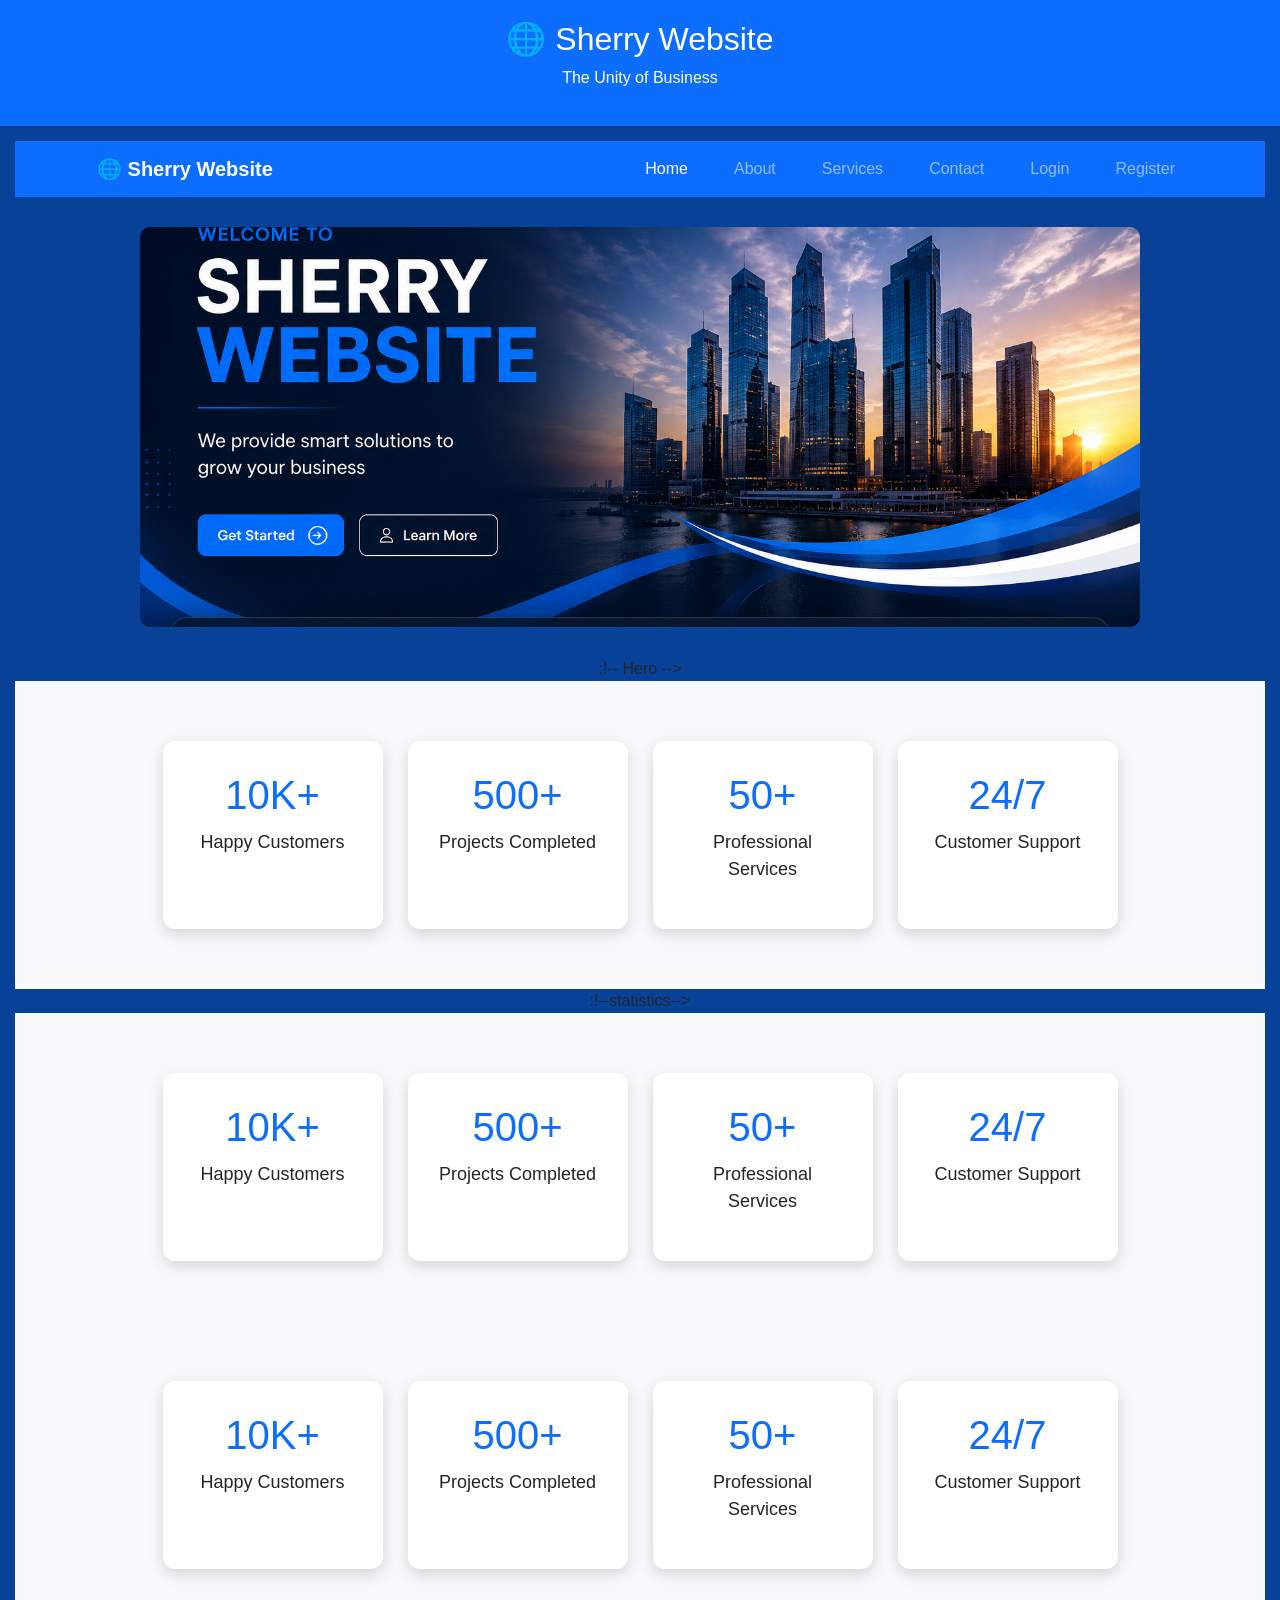
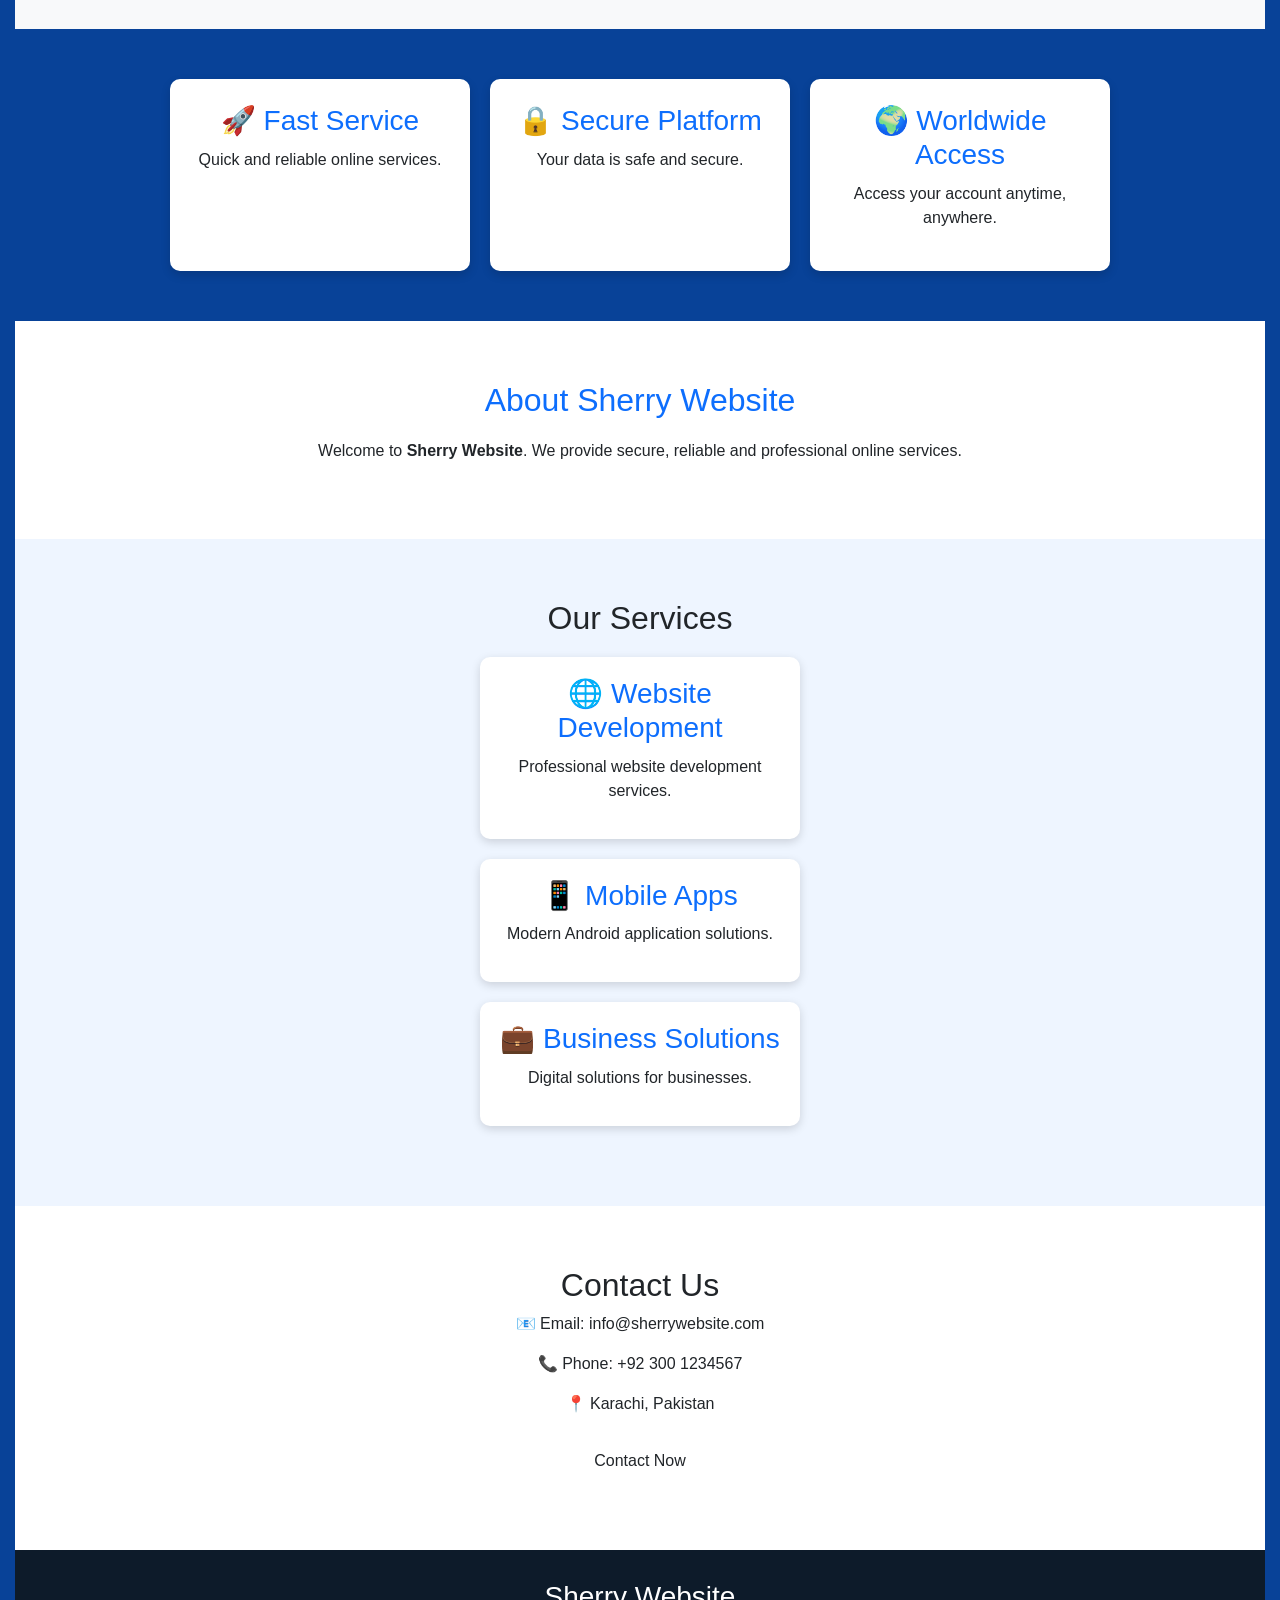
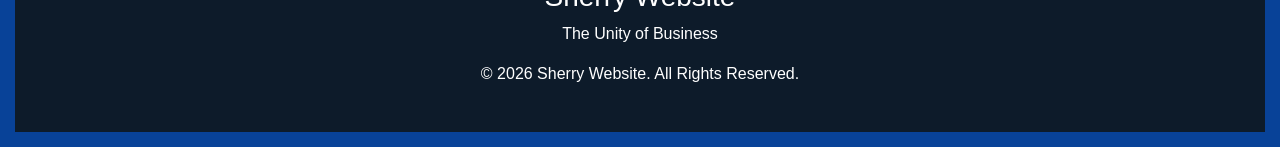
==== index.html @ f2381717 "Refactor navigation bar with Bootstrap styling" ====
<!DOCTYPE html>
<html lang="en">
<head>
    <meta charset="UTF-8">
    <meta name="viewport" content="width=device-width, initial-scale=1.0">
    <title>Sherry Website</title>
    <link rel="stylesheet" href="style.css">
    <link href="https://cdn.jsdelivr.net/npm/bootstrap@5.3.7/dist/css/bootstrap.min.css" rel="stylesheet">
</head>
<body>

<header>
    <h1>🌐 Sherry Website</h1>
    <p>The Unity of Business</p>
</header>

<nav>
    <nav class="navbar navbar-expand-lg navbar-dark bg-primary">
  <div class="container">

    <a class="navbar-brand fw-bold" href="index.html">
      🌐 Sherry Website
    </a>

    <button class="navbar-toggler" type="button" data-bs-toggle="collapse" data-bs-target="#menu">
      <span class="navbar-toggler-icon"></span>
    </button>

    <div class="collapse navbar-collapse" id="menu">

      <ul class="navbar-nav ms-auto">

        <li class="nav-item">
          <a class="nav-link active" href="index.html">Home</a>
        </li>

        <li class="nav-item">
          <a class="nav-link" href="about.html">About</a>
        </li>

        <li class="nav-item">
          <a class="nav-link" href="services.html">Services</a>
        </li>

        <li class="nav-item">
          <a class="nav-link" href="contact.html">Contact</a>
        </li>

        <li class="nav-item">
          <a class="nav-link" href="login.html">Login</a>
        </li>

        <li class="nav-item">
          <a class="nav-link" href="register.html">Register</a>
        </li>

      </ul>

    </div>

  </div>
</nav>

<!-- Image Slider -->
<section class="slider">
    <img src="images/slide1.jpg" class="slide active" alt="Slide 1">
    <img src="images/slide2.jpg" class="slide" alt="Slide 2">
    <img src="images/slide3.jpg" class="slide" alt="Slide 3">
</section>
    :!-- Hero -->
<section class="stats">

    <div class="stat-box">
        <h2>10K+</h2>
        <p>Happy Customers</p>
    </div>

    <div class="stat-box">
        <h2>500+</h2>
        <p>Projects Completed</p>
    </div>

    <div class="stat-box">
        <h2>50+</h2>
        <p>Professional Services</p>
    </div>

    <div class="stat-box">
        <h2>24/7</h2>
        <p>Customer Support</p>
    </div>

</section>
    :!--statistics-->
    <section class="stats">

    <div class="stat-box">
        <h2>10K+</h2>
        <p>Happy Customers</p>
    </div>

    <div class="stat-box">
        <h2>500+</h2>
        <p>Projects Completed</p>
    </div>

    <div class="stat-box">
        <h2>50+</h2>
        <p>Professional Services</p>
    </div>

    <div class="stat-box">
        <h2>24/7</h2>
        <p>Customer Support</p>
    </div>

    </section>
<!-- Features -->
    <section class="stats">

    <div class="stat-box">
        <h2>10K+</h2>
        <p>Happy Customers</p>
    </div>

    <div class="stat-box">
        <h2>500+</h2>
        <p>Projects Completed</p>
    </div>

    <div class="stat-box">
        <h2>50+</h2>
        <p>Professional Services</p>
    </div>

    <div class="stat-box">
        <h2>24/7</h2>
        <p>Customer Support</p>
    </div>

    </section>
<section class="features">

    <div class="box">
        <h3>🚀 Fast Service</h3>
        <p>Quick and reliable online services.</p>
    </div>

    <div class="box">
        <h3>🔒 Secure Platform</h3>
        <p>Your data is safe and secure.</p>
    </div>

    <div class="box">
        <h3>🌍 Worldwide Access</h3>
        <p>Access your account anytime, anywhere.</p>
    </div>

</section>

<!-- About -->
<section class="about">
    <h2>About Sherry Website</h2>
    <p>
        Welcome to <strong>Sherry Website</strong>. We provide secure,
        reliable and professional online services.
    </p>
</section>

<!-- Services -->
<section class="services">
    <h2>Our Services</h2>

    <div class="service-box">
        <h3>🌐 Website Development</h3>
        <p>Professional website development services.</p>
    </div>

    <div class="service-box">
        <h3>📱 Mobile Apps</h3>
        <p>Modern Android application solutions.</p>
    </div>

    <div class="service-box">
        <h3>💼 Business Solutions</h3>
        <p>Digital solutions for businesses.</p>
    </div>
</section>

<!-- Contact -->
<section class="contact">
    <h2>Contact Us</h2>

    <p>📧 Email: info@sherrywebsite.com</p>
    <p>📞 Phone: +92 300 1234567</p>
    <p>📍 Karachi, Pakistan</p>

    <a href="contact.html" class="btn">Contact Now</a>
</section>

<footer>
    <div class="footer-content">
        <h3>Sherry Website</h3>
        <p>The Unity of Business</p>
        <p>© 2026 Sherry Website. All Rights Reserved.</p>
    </div>
</footer>

<script src="script.js"></script>
<script src="https://cdn.jsdelivr.net/npm/bootstrap@5.3.7/dist/js/bootstrap.bundle.min.js"></script>
</body>
</html>
---- style.css ----
*{
    margin:0;
    padding:0;
    box-sizing:border-box;
    font-family:Arial,sans-serif;
}

body{
    background:#f5f7fa;
    color:#333;
    line-height:1.6;
}

/* Header */
header{
    background:#0d6efd;
    color:#fff;
    text-align:center;
    padding:20px;
}

header h1{
    font-size:32px;
}

header p{
    margin-top:5px;
}

/* Navigation */
nav{
    background:#084298;
    text-align:center;
    padding:15px;
}

nav a{
    color:#fff;
    text-decoration:none;
    margin:0 15px;
    font-weight:bold;
    transition:.3s;
}

nav a:hover,
nav a.active{
    color:#ffc107;
}

/* Image Slider */
.slider{
    width:100%;
    max-width:1000px;
    height:400px;
    margin:30px auto;
    position:relative;
    overflow:hidden;
    border-radius:10px;
}

.slide{
    width:100%;
    height:100%;
    position:absolute;
    top:0;
    left:0;
    object-fit:cover;
    display:none;
}

.slide.active{
    display:block;
}

/* Features */
.features{
    display:flex;
    justify-content:center;
    flex-wrap:wrap;
    gap:20px;
    padding:50px 20px;
}

.box{
    width:300px;
    background:#fff;
    padding:25px;
    border-radius:10px;
    box-shadow:0 4px 10px rgba(0,0,0,.15);
    text-align:center;
}

.box h3{
    color:#0d6efd;
    margin-bottom:10px;
}

/* About */
.about{
    padding:60px 20px;
    text-align:center;
    background:#fff;
}

.about h2{
    color:#0d6efd;
    margin-bottom:20px;
}

/* Services */
.services{
    padding:60px 20px;
    background:#eef5ff;
    text-align:center;
}

.service-box{
    max-width:320px;
    margin:20px auto;
    background:#fff;
    padding:20px;
    border-radius:10px;
    box-shadow:0 3px 10px rgba(0,0,0,.15);
}

.service-box h3{
    color:#0d6efd;
    margin-bottom:10px;
}

/* Contact */
.contact{
    padding:60px 20px;
    text-align:center;
    background:#fff;
}

.btn{
    display:inline-block;
    margin-top:20px;
    padding:12px 25px;
    background:#0d6efd;
    color:#fff;
    text-decoration:none;
    border-radius:8px;
}

.btn:hover{
    background:#084298;
}

/* Footer */
footer{
    background:#0d1b2a;
    color:#fff;
    text-align:center;
    padding:30px 20px;
}

/* Mobile Responsive */
@media(max-width:768px){

nav a{
    display:block;
    margin:10px 0;
}

.slider{
    height:220px;
}

header h1{
    font-size:26px;
}

}
/* Hero Section */

.hero{
    background:linear-gradient(135deg,#0d6efd,#001f54);
    color:white;
    text-align:center;
    padding:80px 20px;
}

.hero-content{
    max-width:800px;
    margin:auto;
}

.hero h2{
    font-size:48px;
    margin-bottom:20px;
}

.hero p{
    font-size:20px;
    line-height:1.8;
    margin-bottom:30px;
}

.btn{
    display:inline-block;
    padding:14px 30px;
    margin:10px;
    border-radius:8px;
    text-decoration:none;
    font-weight:bold;
    transition:.3s;
    background:#ffc107;
    color:#000;
}

.btn:hover{
    transform:translateY(-3px);
}

.btn-secondary{
    background:white;
    color:#0d6efd;
}
/* Statistics Section */

.stats{
    display:flex;
    justify-content:center;
    flex-wrap:wrap;
    gap:25px;
    padding:60px 20px;
    background:#f8f9fa;
}

.stat-box{
    width:220px;
    background:white;
    padding:30px;
    border-radius:12px;
    text-align:center;
    box-shadow:0 5px 15px rgba(0,0,0,.15);
    transition:.3s;
}

.stat-box:hover{
    transform:translateY(-8px);
}

.stat-box h2{
    color:#0d6efd;
    font-size:40px;
    margin-bottom:10px;
}

.stat-box p{
    font-size:18px;
}
/* Statistics Section */

.stats{
    display:flex;
    justify-content:center;
    flex-wrap:wrap;
    gap:25px;
    padding:60px 20px;
    background:#f8f9fa;
}

.stat-box{
    width:220px;
    background:white;
    padding:30px;
    border-radius:12px;
    text-align:center;
    box-shadow:0 5px 15px rgba(0,0,0,.15);
    transition:.3s;
}

.stat-box:hover{
    transform:translateY(-8px);
}

.stat-box h2{
    color:#0d6efd;
    font-size:40px;
    margin-bottom:10px;
}

.stat-box p{
    font-size:18px;
}
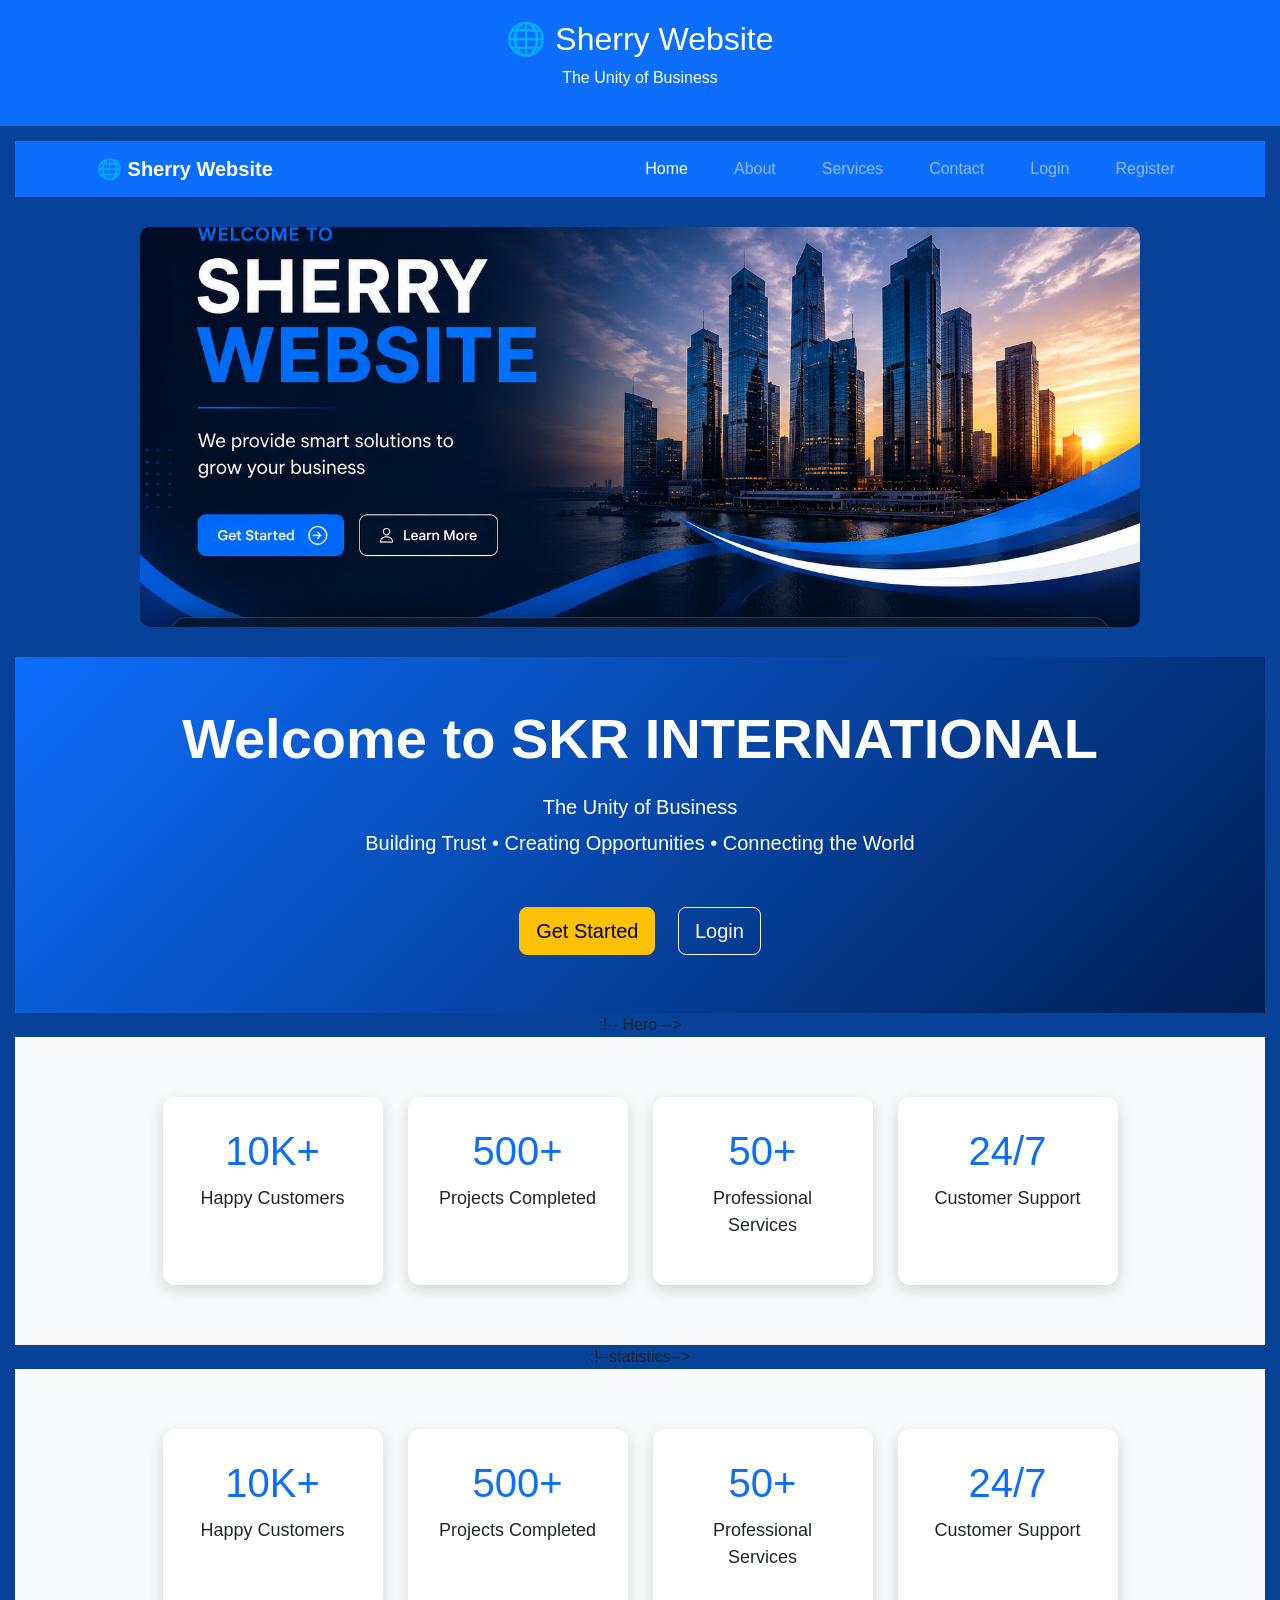
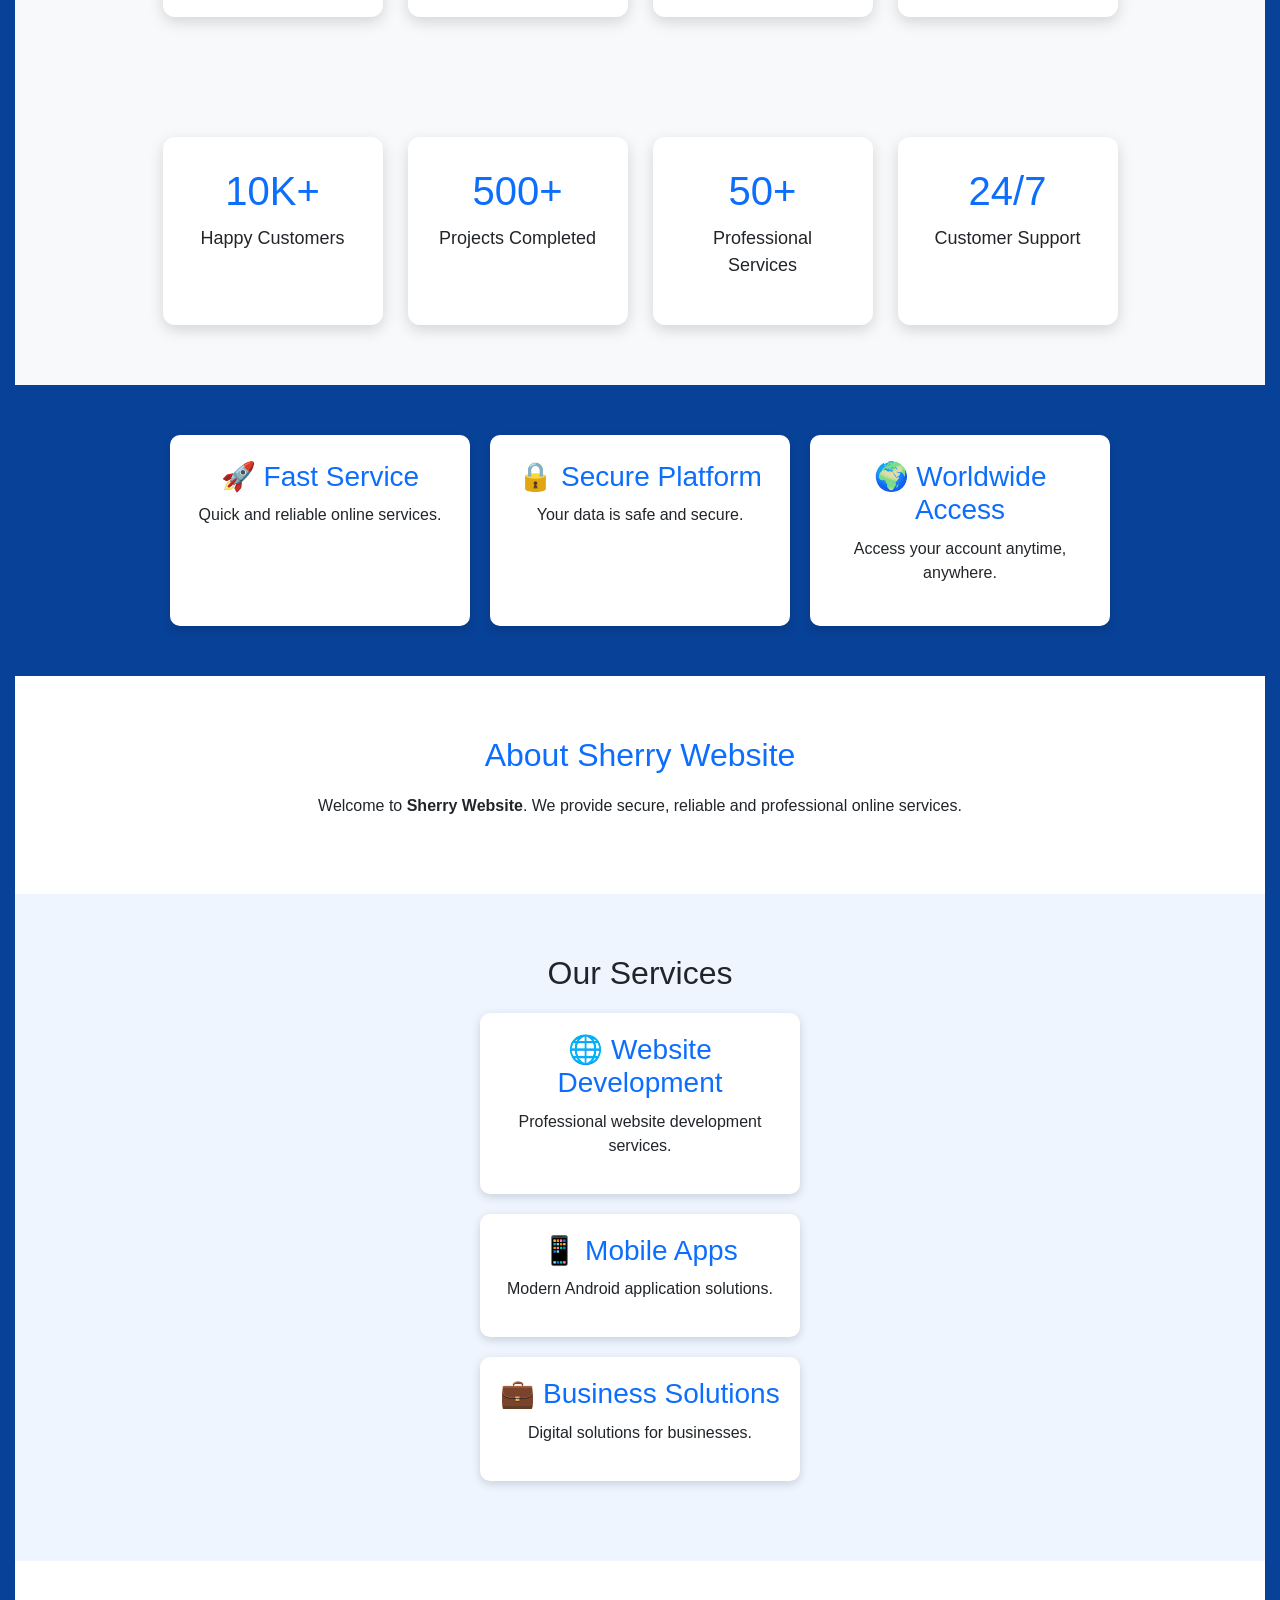
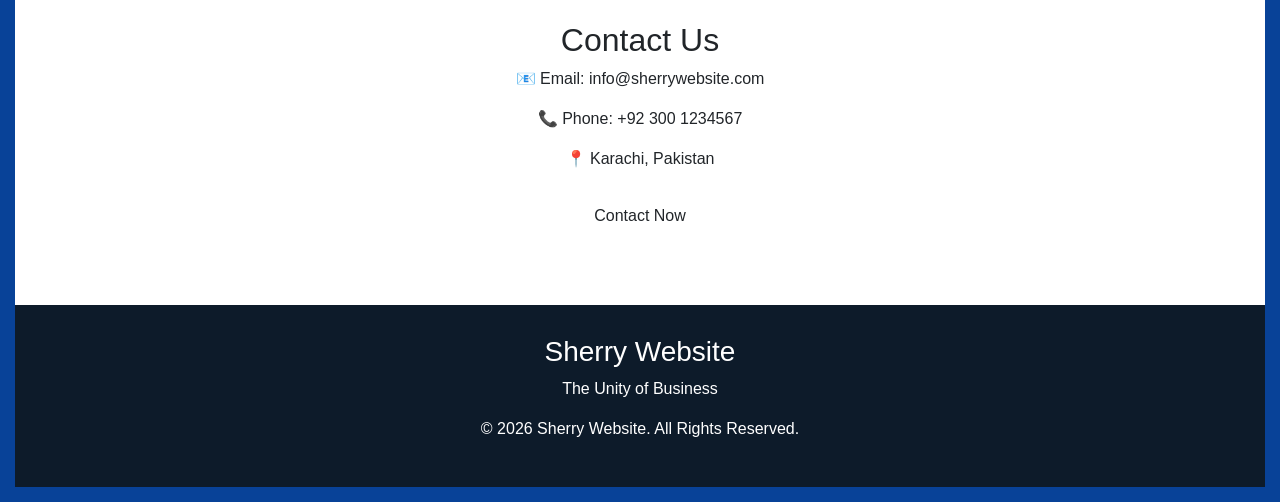
==== commit 9116c066: "Add hero section to index.html Added a hero section with a welcome message and call-to-action button" ====
--- a/index.html
+++ b/index.html
@@ -67,6 +67,31 @@
     <img src="images/slide2.jpg" class="slide" alt="Slide 2">
     <img src="images/slide3.jpg" class="slide" alt="Slide 3">
 </section>
+    
+    <section class="hero py-5 text-center text-white">
+
+    <div class="container">
+
+        <h1 class="display-4 fw-bold">
+            Welcome to SKR INTERNATIONAL
+        </h1>
+
+        <p class="lead mt-3">
+            The Unity of Business<br>
+            Building Trust • Creating Opportunities • Connecting the World
+        </p>
+
+        <a href="register.html" class="btn btn-warning btn-lg mt-3 me-2">
+            Get Started
+        </a>
+
+        <a href="login.html" class="btn btn-outline-light btn-lg mt-3">
+            Login
+        </a>
+
+    </div>
+
+    </section>
     :!-- Hero -->
 <section class="stats">
 
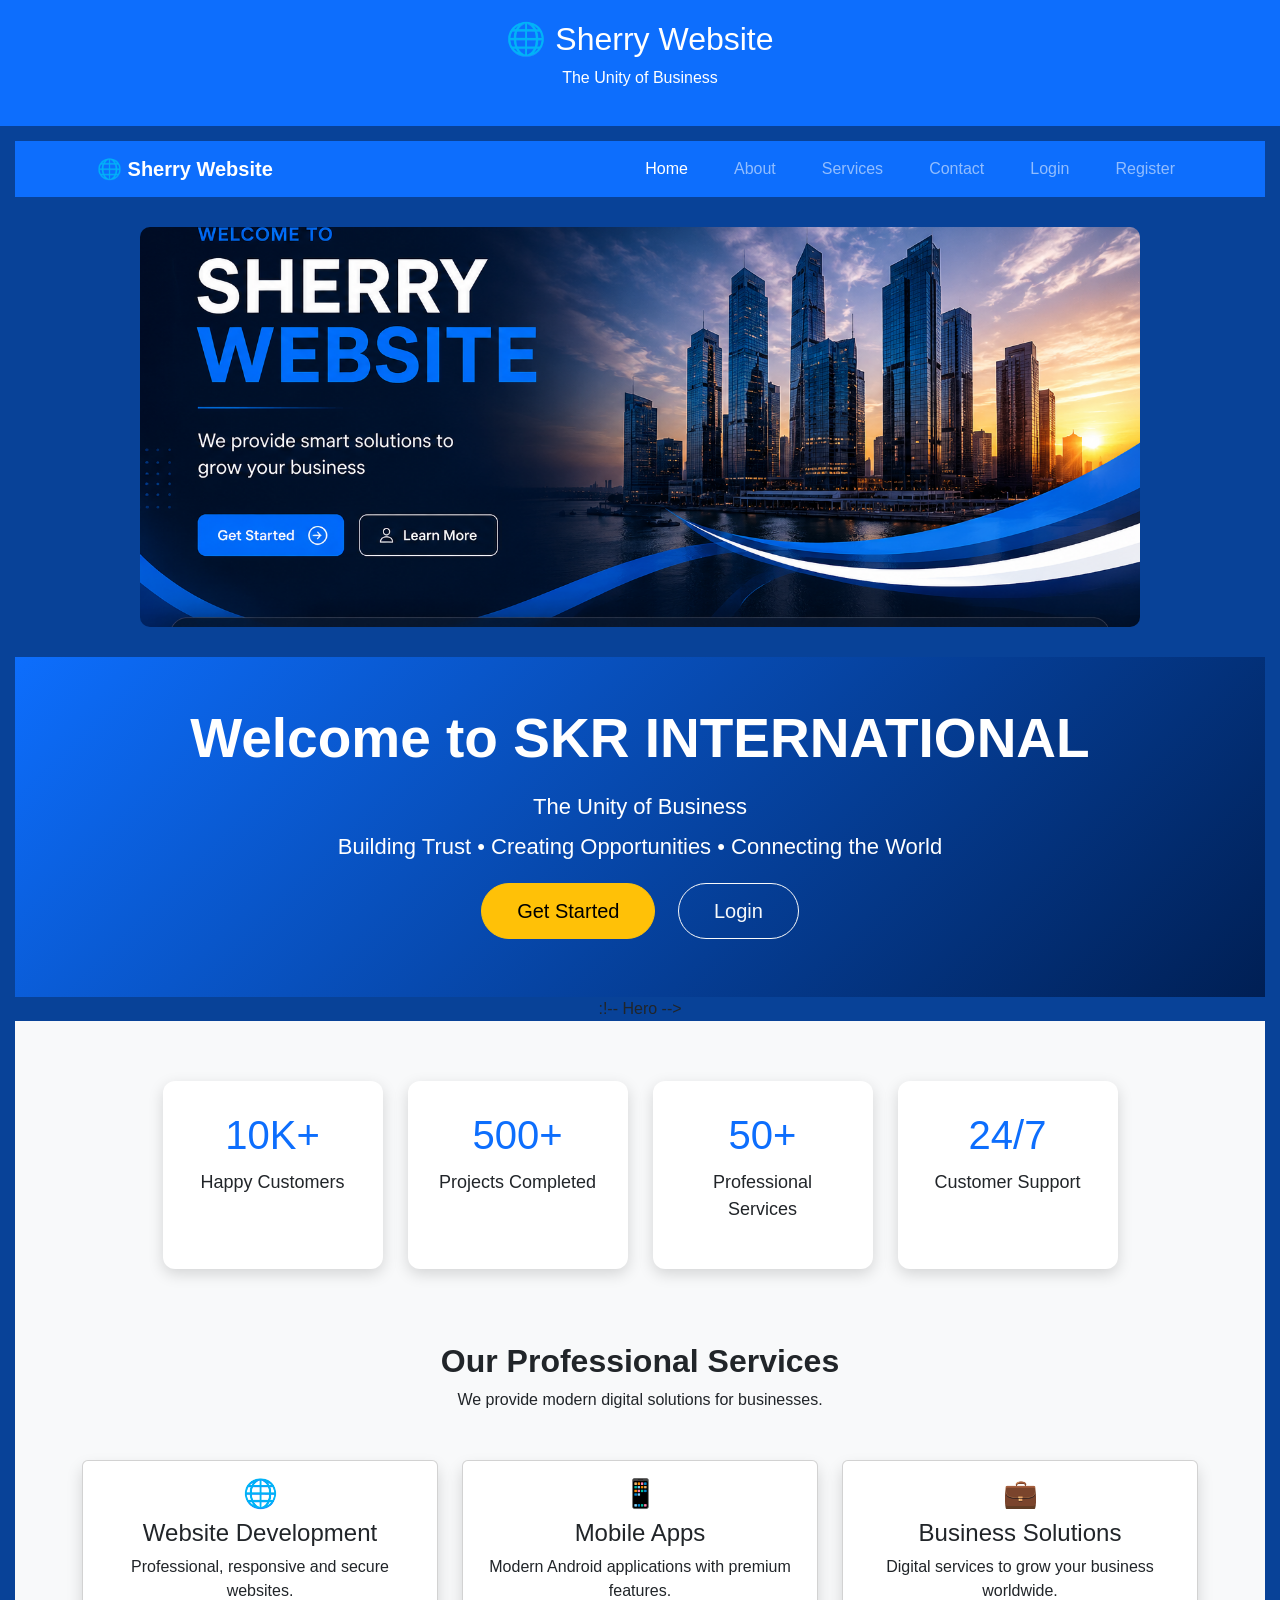
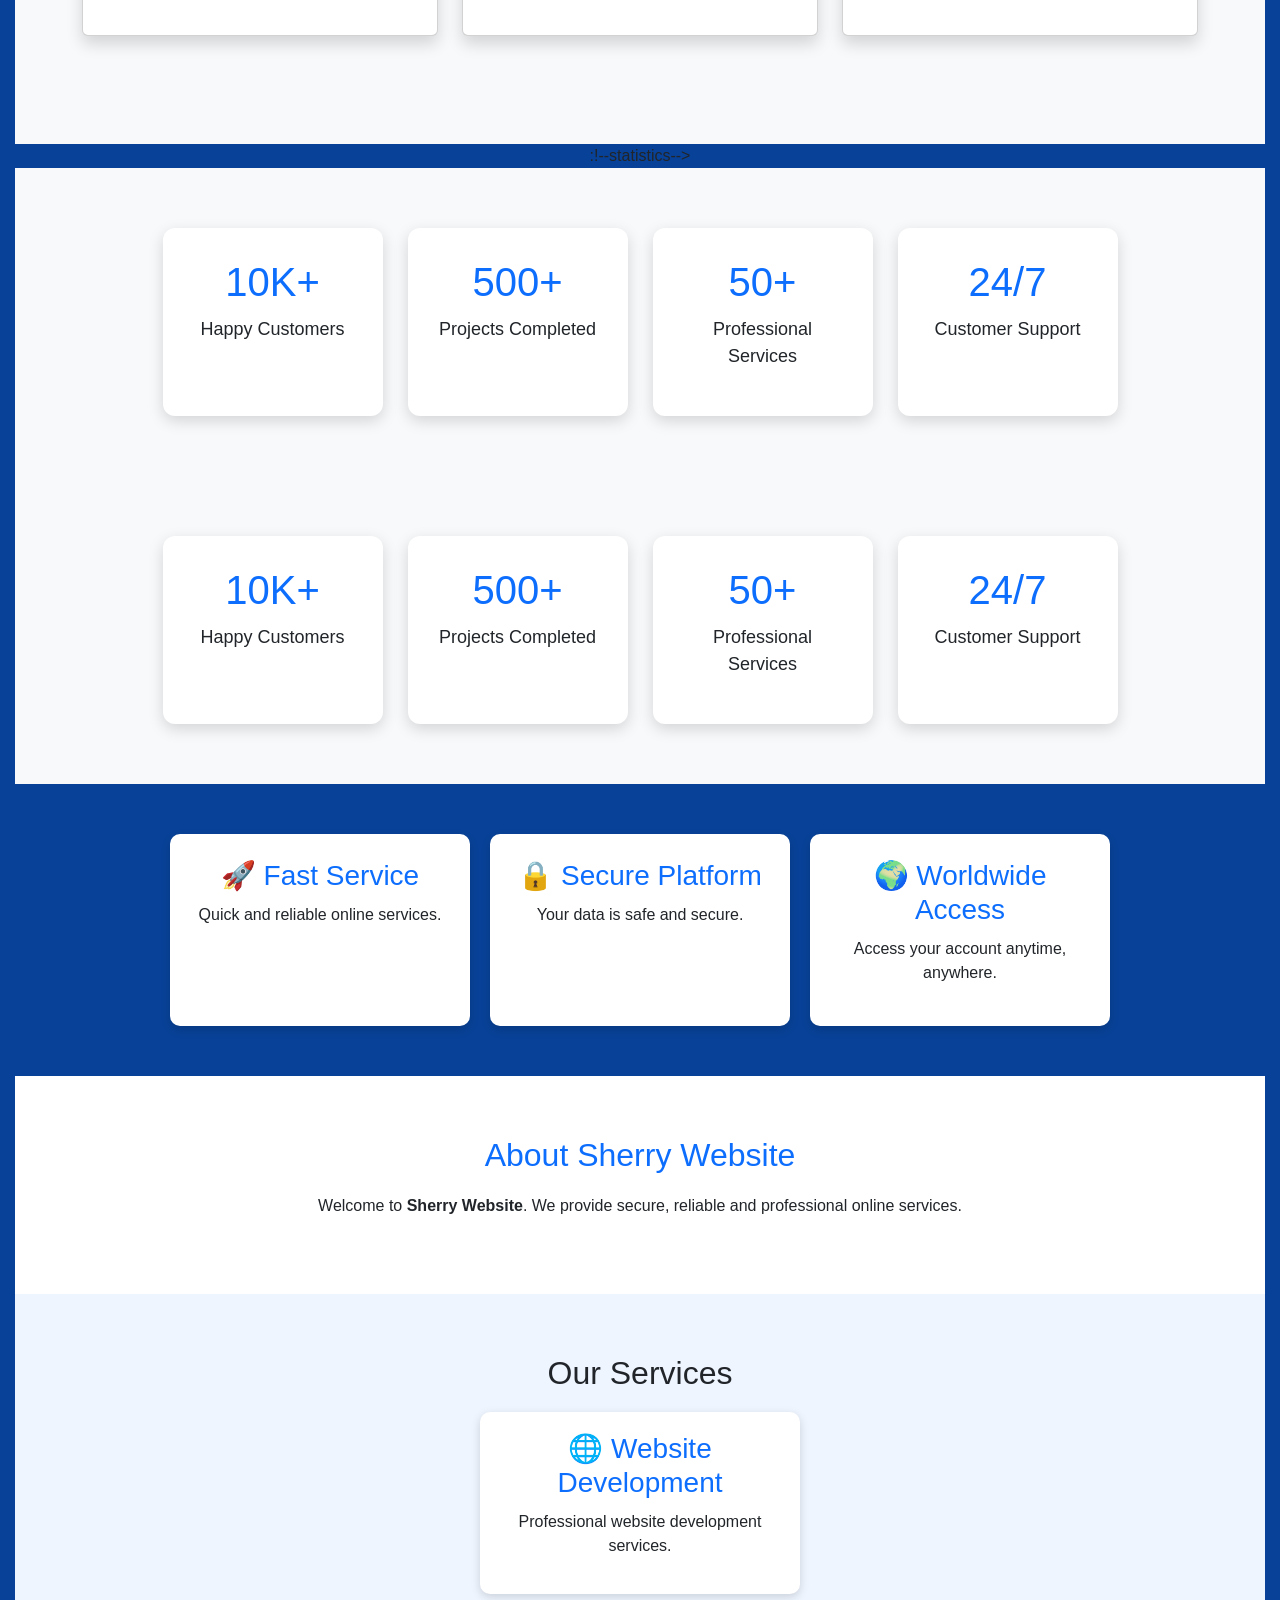
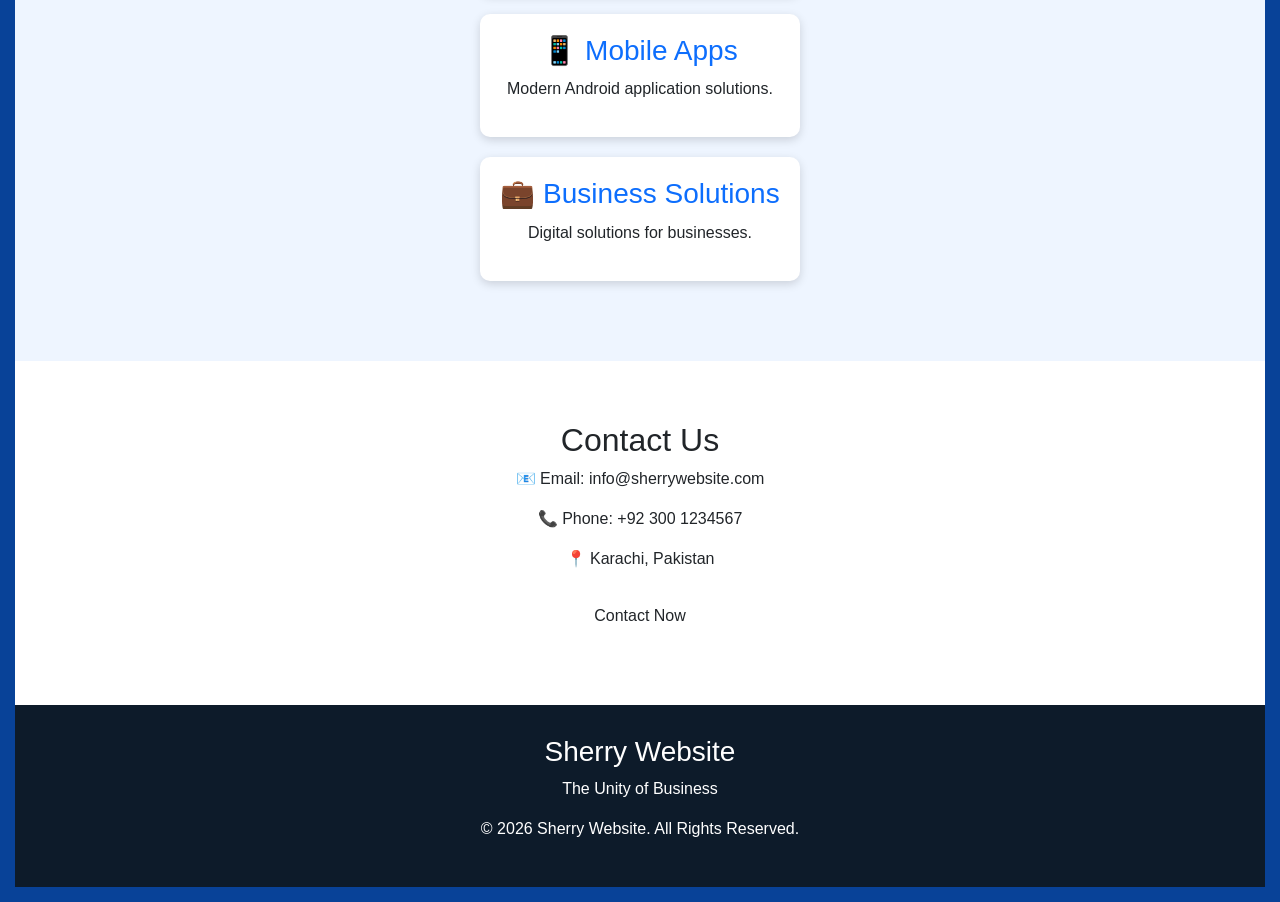
==== commit 9c082b8e: "Add professional services section to index.html Added a new section showcasing professional services" ====
--- a/index.html
+++ b/index.html
@@ -114,7 +114,48 @@
         <h2>24/7</h2>
         <p>Customer Support</p>
     </div>
-
+<section class="container py-5">
+
+    <div class="text-center mb-5">
+        <h2 class="fw-bold">Our Professional Services</h2>
+        <p>We provide modern digital solutions for businesses.</p>
+    </div>
+
+    <div class="row g-4">
+
+        <div class="col-md-4">
+            <div class="card shadow h-100">
+                <div class="card-body text-center">
+                    <h3>🌐</h3>
+                    <h4>Website Development</h4>
+                    <p>Professional, responsive and secure websites.</p>
+                </div>
+            </div>
+        </div>
+
+        <div class="col-md-4">
+            <div class="card shadow h-100">
+                <div class="card-body text-center">
+                    <h3>📱</h3>
+                    <h4>Mobile Apps</h4>
+                    <p>Modern Android applications with premium features.</p>
+                </div>
+            </div>
+        </div>
+
+        <div class="col-md-4">
+            <div class="card shadow h-100">
+                <div class="card-body text-center">
+                    <h3>💼</h3>
+                    <h4>Business Solutions</h4>
+                    <p>Digital services to grow your business worldwide.</p>
+                </div>
+            </div>
+        </div>
+
+    </div>
+
+</section>
 </section>
     :!--statistics-->
     <section class="stats">
--- a/style.css
+++ b/style.css
@@ -287,3 +287,22 @@
 .stat-box p{
     font-size:18px;
 }
+.hero{
+    background:linear-gradient(135deg,#0d6efd,#001f54);
+    padding:100px 20px;
+}
+
+.hero h1{
+    font-size:55px;
+}
+
+.hero p{
+    font-size:22px;
+    max-width:700px;
+    margin:auto;
+}
+
+.hero .btn{
+    border-radius:50px;
+    padding:12px 35px;
+}
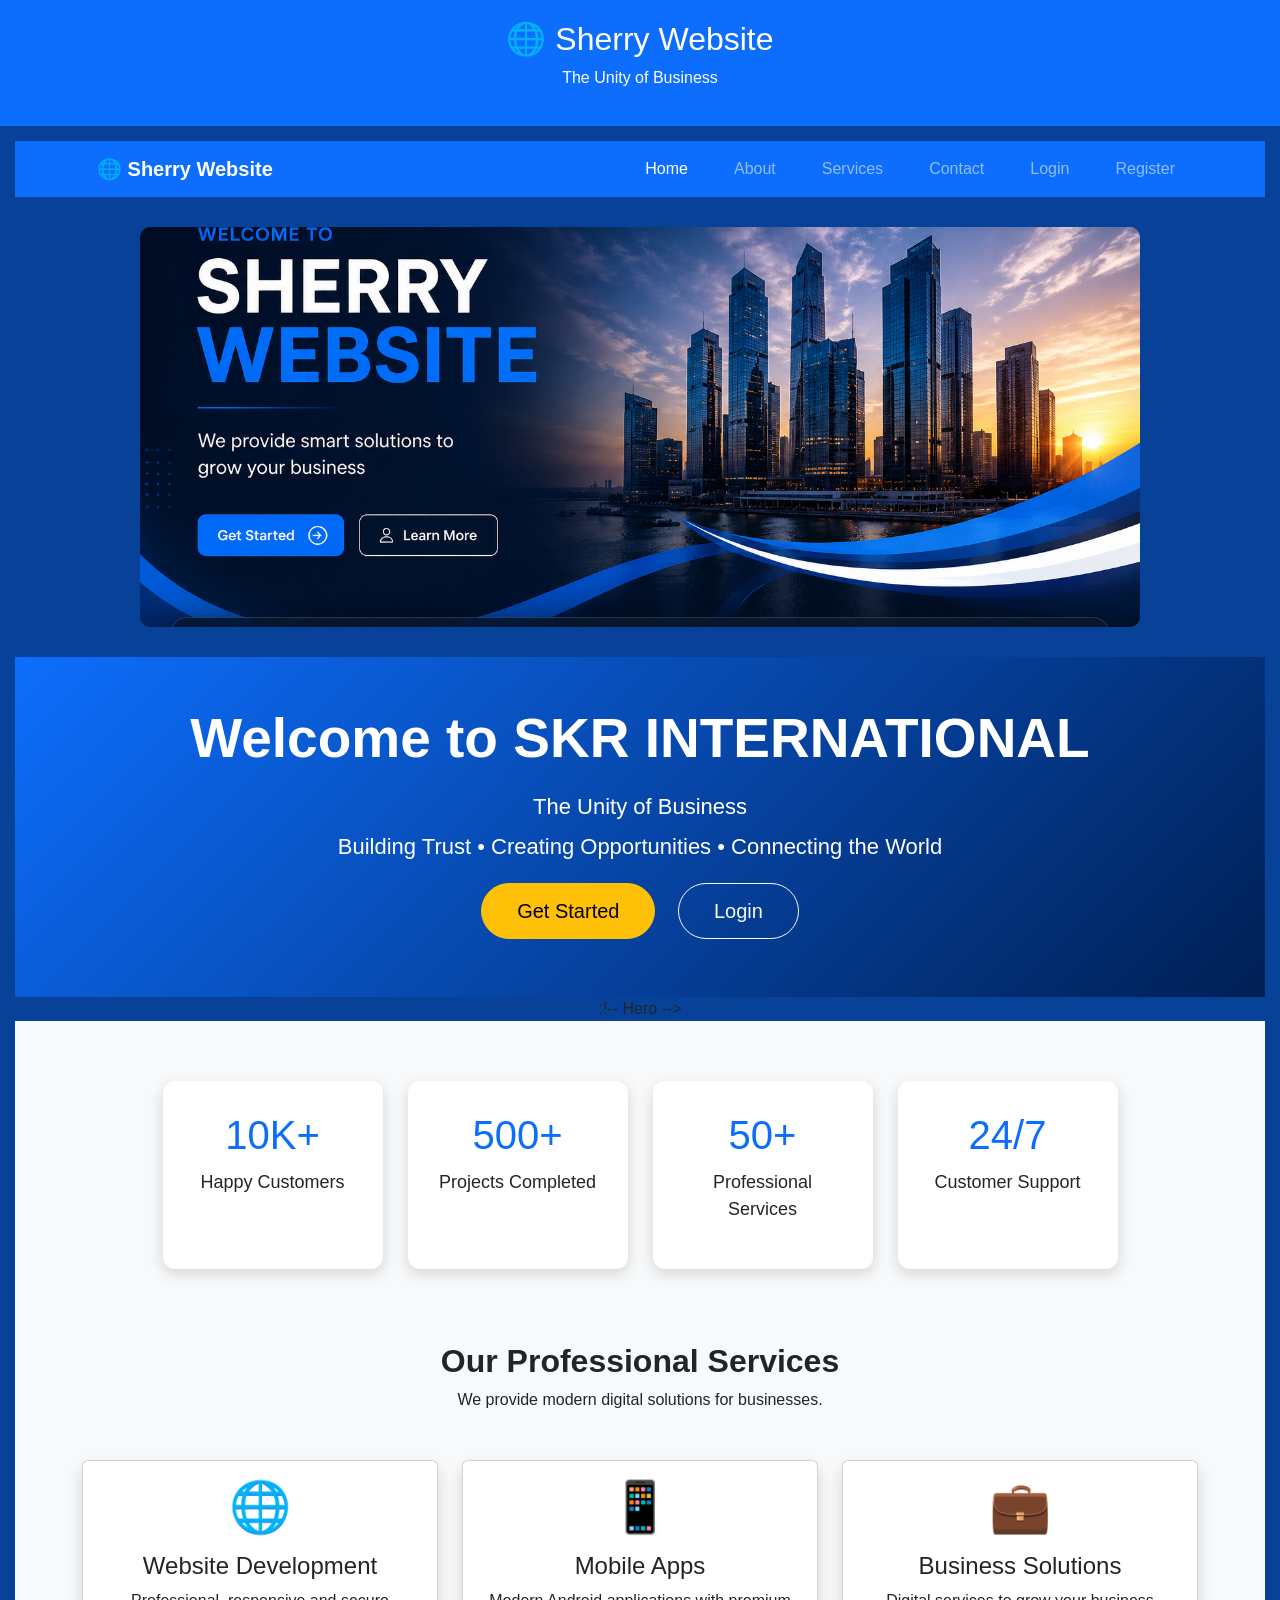
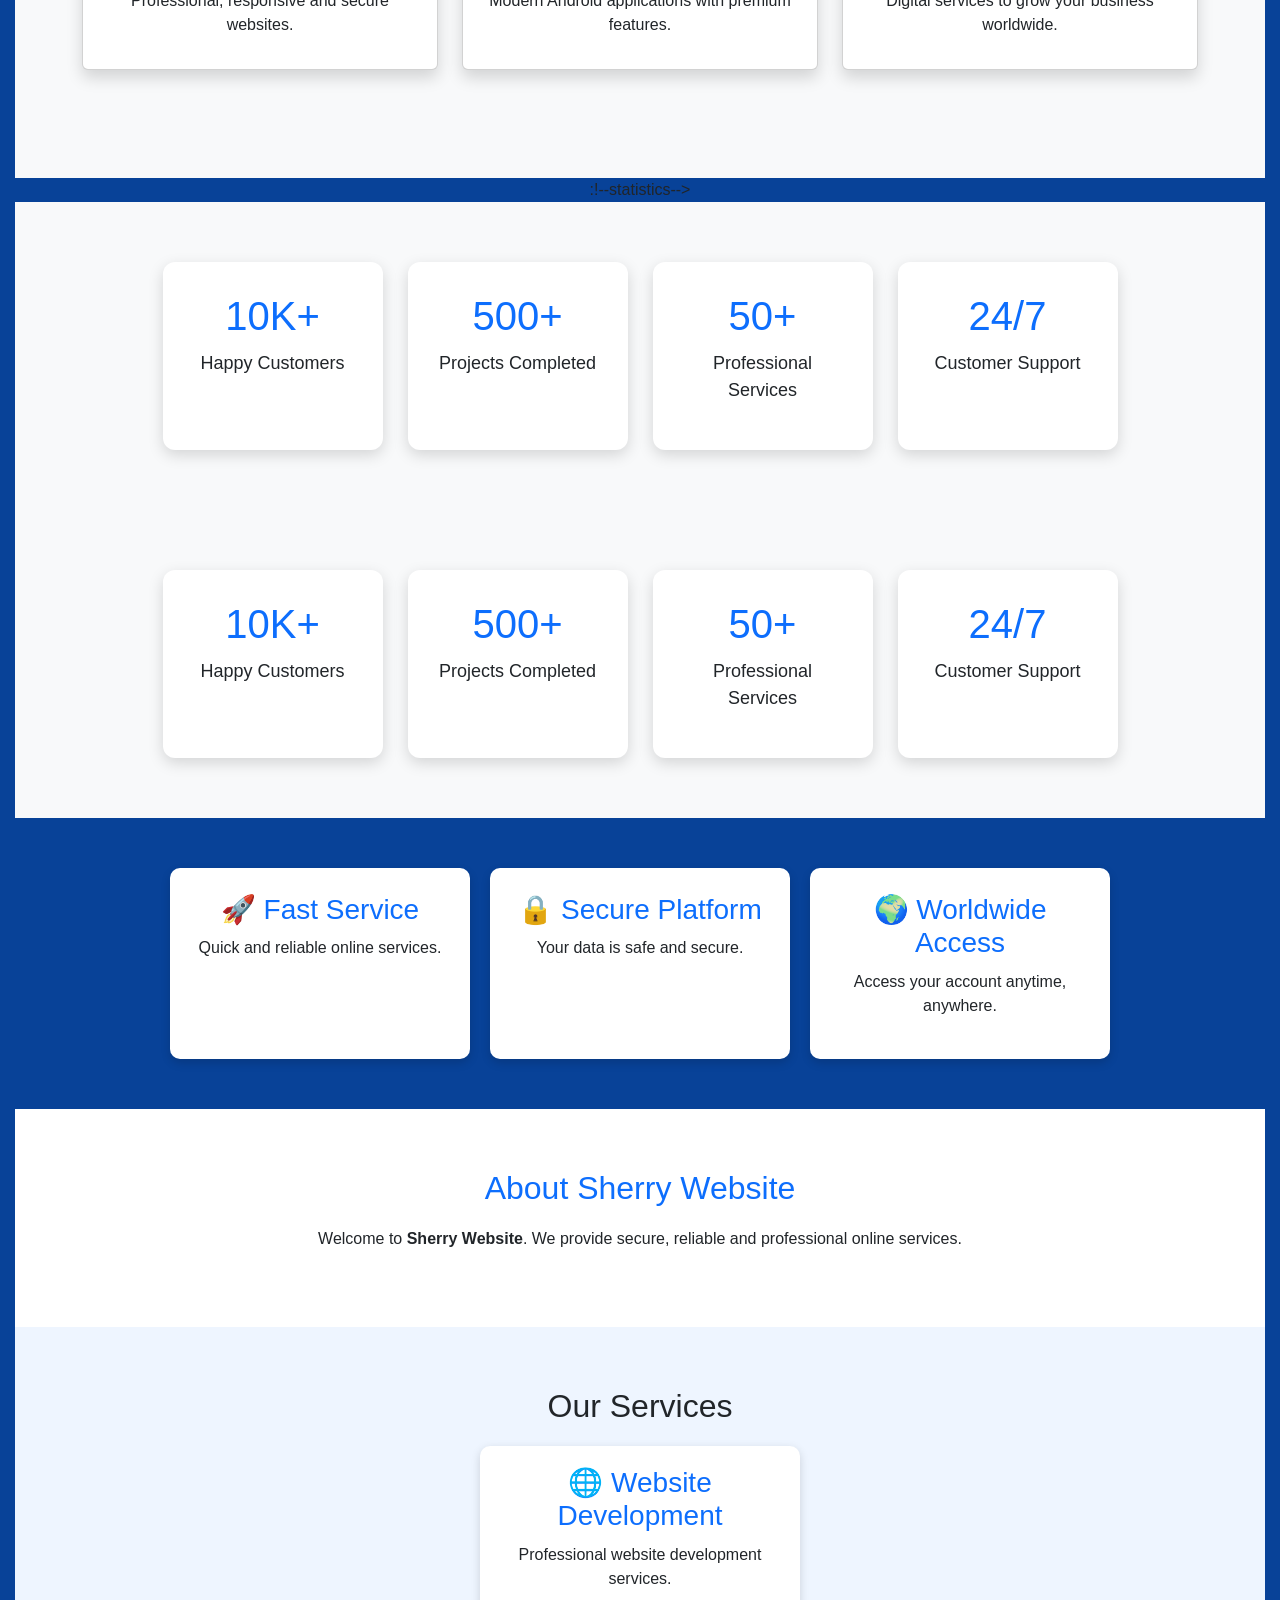
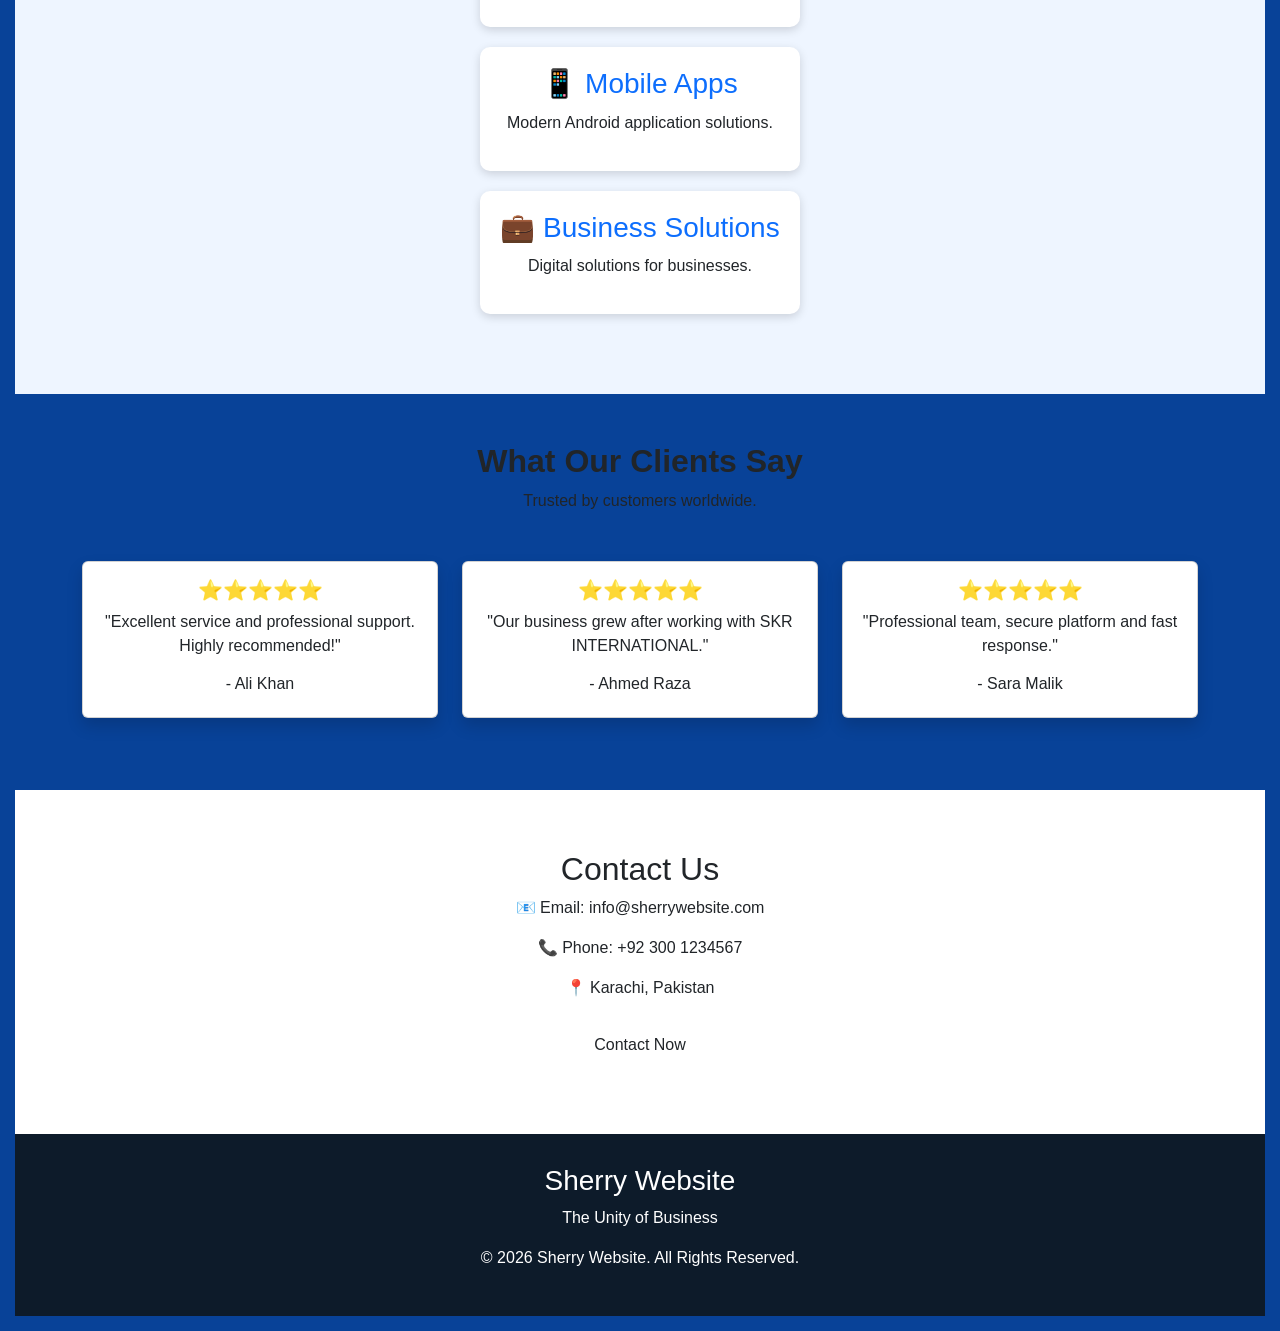
==== commit c6d1c828: "Add client testimonials section to index.html Added client testimonials section with feedback cards." ====
--- a/index.html
+++ b/index.html
@@ -252,7 +252,48 @@
         <p>Digital solutions for businesses.</p>
     </div>
 </section>
-
+<section class="container py-5">
+
+    <div class="text-center mb-5">
+        <h2 class="fw-bold">What Our Clients Say</h2>
+        <p>Trusted by customers worldwide.</p>
+    </div>
+
+    <div class="row">
+
+        <div class="col-md-4 mb-4">
+            <div class="card shadow h-100">
+                <div class="card-body text-center">
+                    <h5>⭐⭐⭐⭐⭐</h5>
+                    <p>"Excellent service and professional support. Highly recommended!"</p>
+                    <h6>- Ali Khan</h6>
+                </div>
+            </div>
+        </div>
+
+        <div class="col-md-4 mb-4">
+            <div class="card shadow h-100">
+                <div class="card-body text-center">
+                    <h5>⭐⭐⭐⭐⭐</h5>
+                    <p>"Our business grew after working with SKR INTERNATIONAL."</p>
+                    <h6>- Ahmed Raza</h6>
+                </div>
+            </div>
+        </div>
+
+        <div class="col-md-4 mb-4">
+            <div class="card shadow h-100">
+                <div class="card-body text-center">
+                    <h5>⭐⭐⭐⭐⭐</h5>
+                    <p>"Professional team, secure platform and fast response."</p>
+                    <h6>- Sara Malik</h6>
+                </div>
+            </div>
+        </div>
+
+    </div>
+
+</section>
 <!-- Contact -->
 <section class="contact">
     <h2>Contact Us</h2>
--- a/style.css
+++ b/style.css
@@ -306,3 +306,17 @@
     border-radius:50px;
     padding:12px 35px;
 }
+.card{
+    border:none;
+    border-radius:15px;
+    transition:0.3s;
+}
+
+.card:hover{
+    transform:translateY(-10px);
+}
+
+.card h3{
+    font-size:50px;
+    margin-bottom:15px;
+}
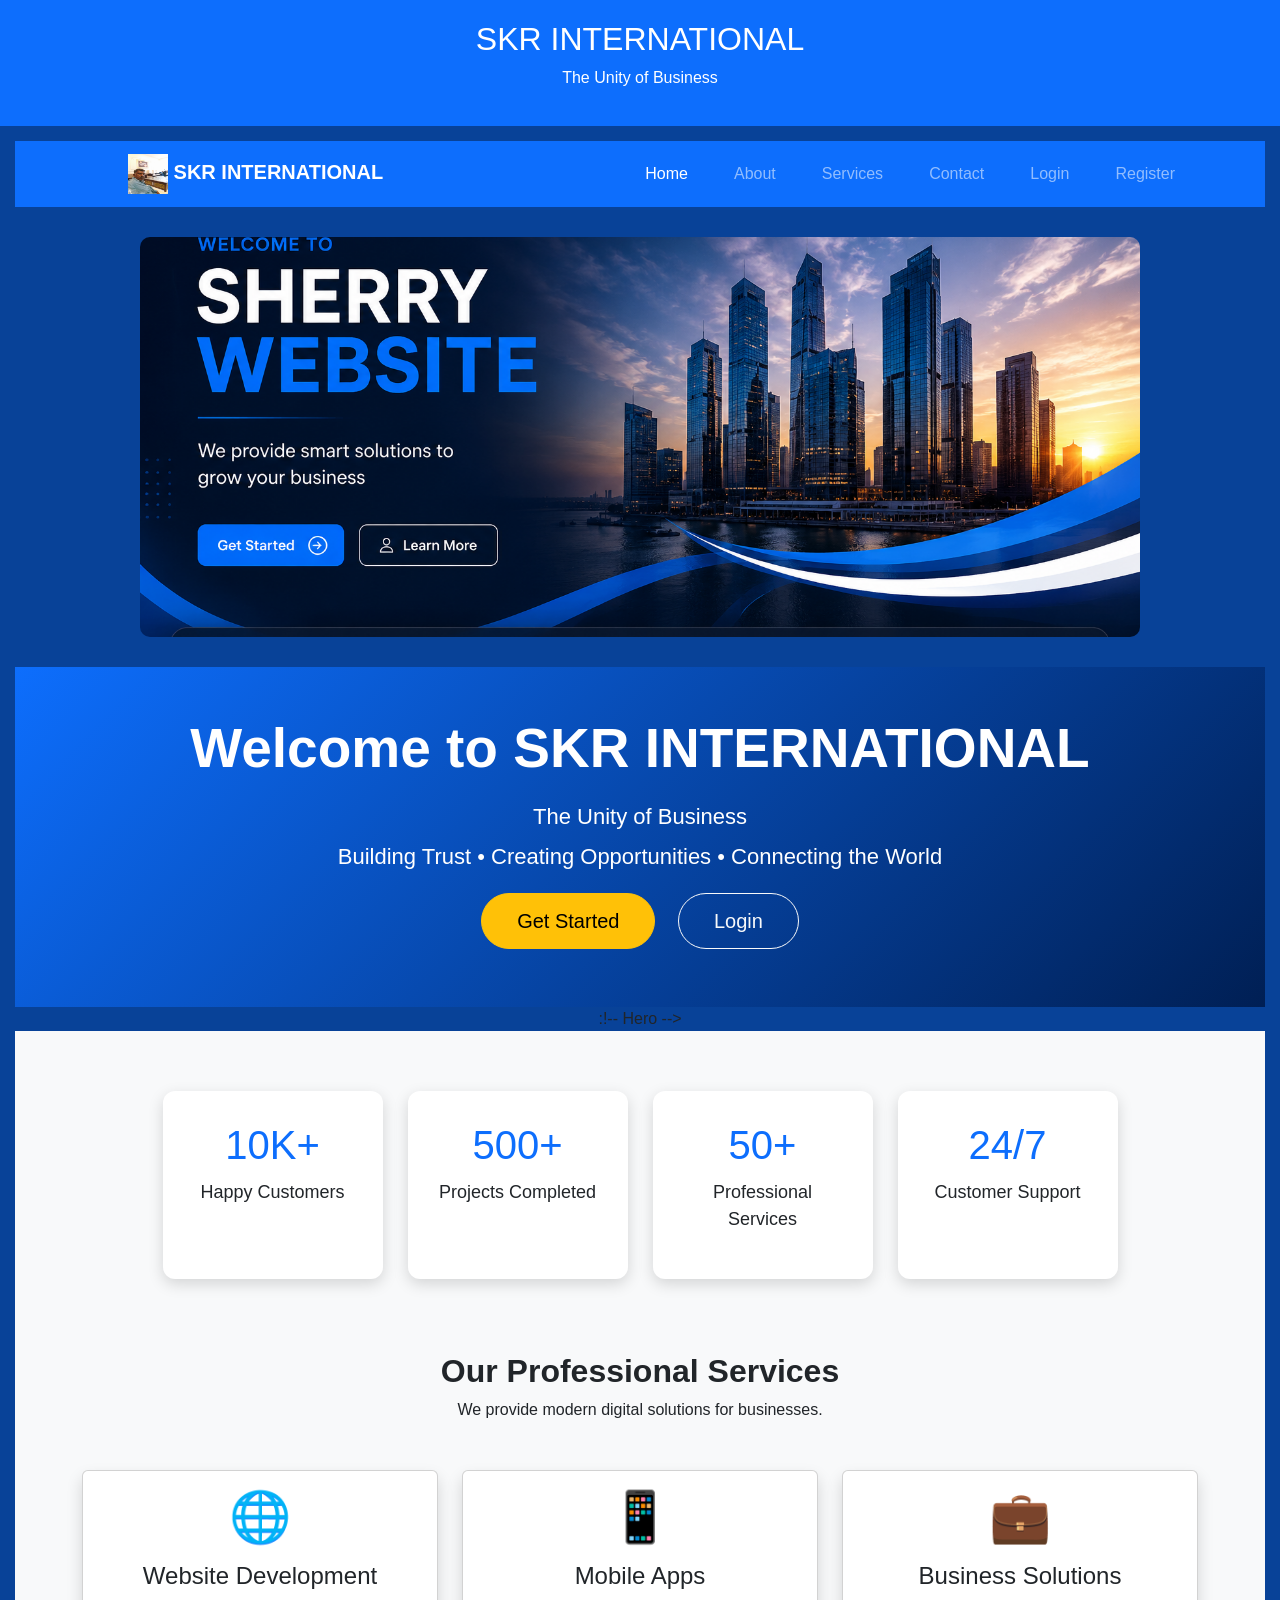
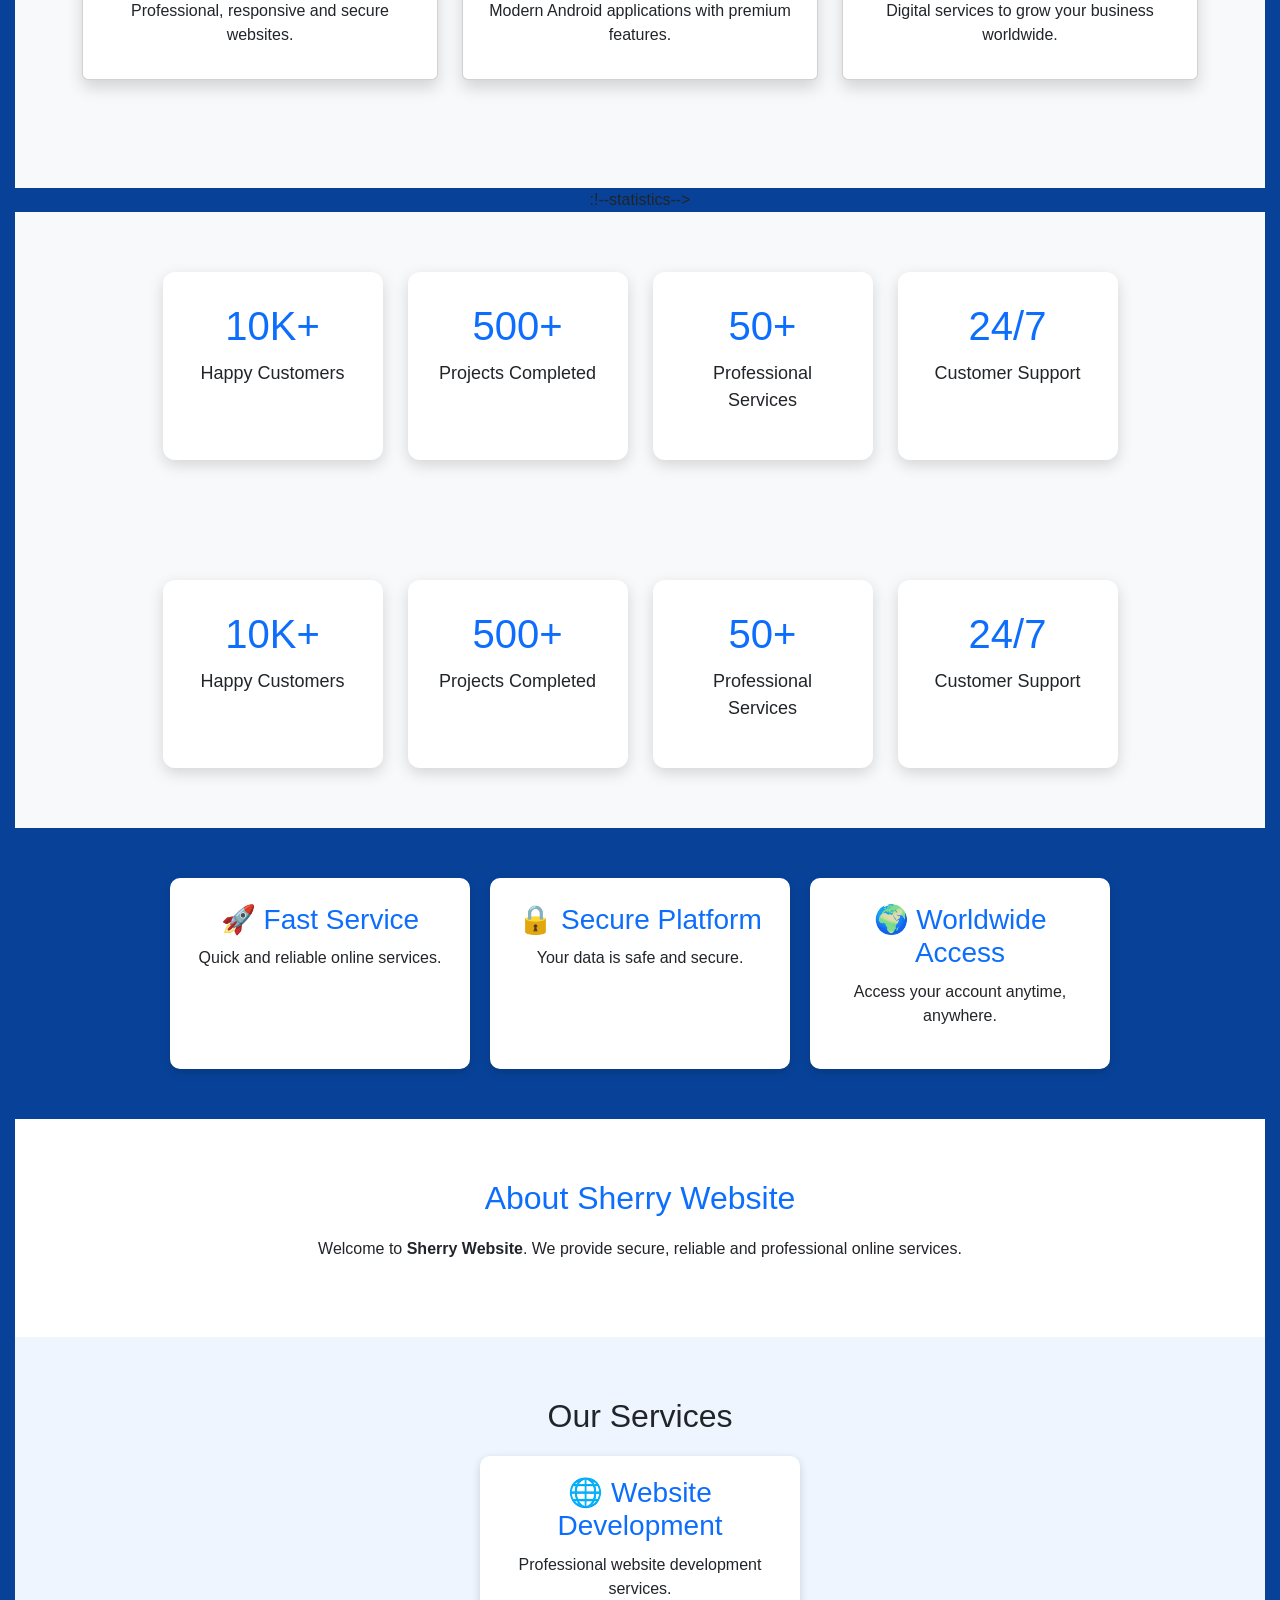
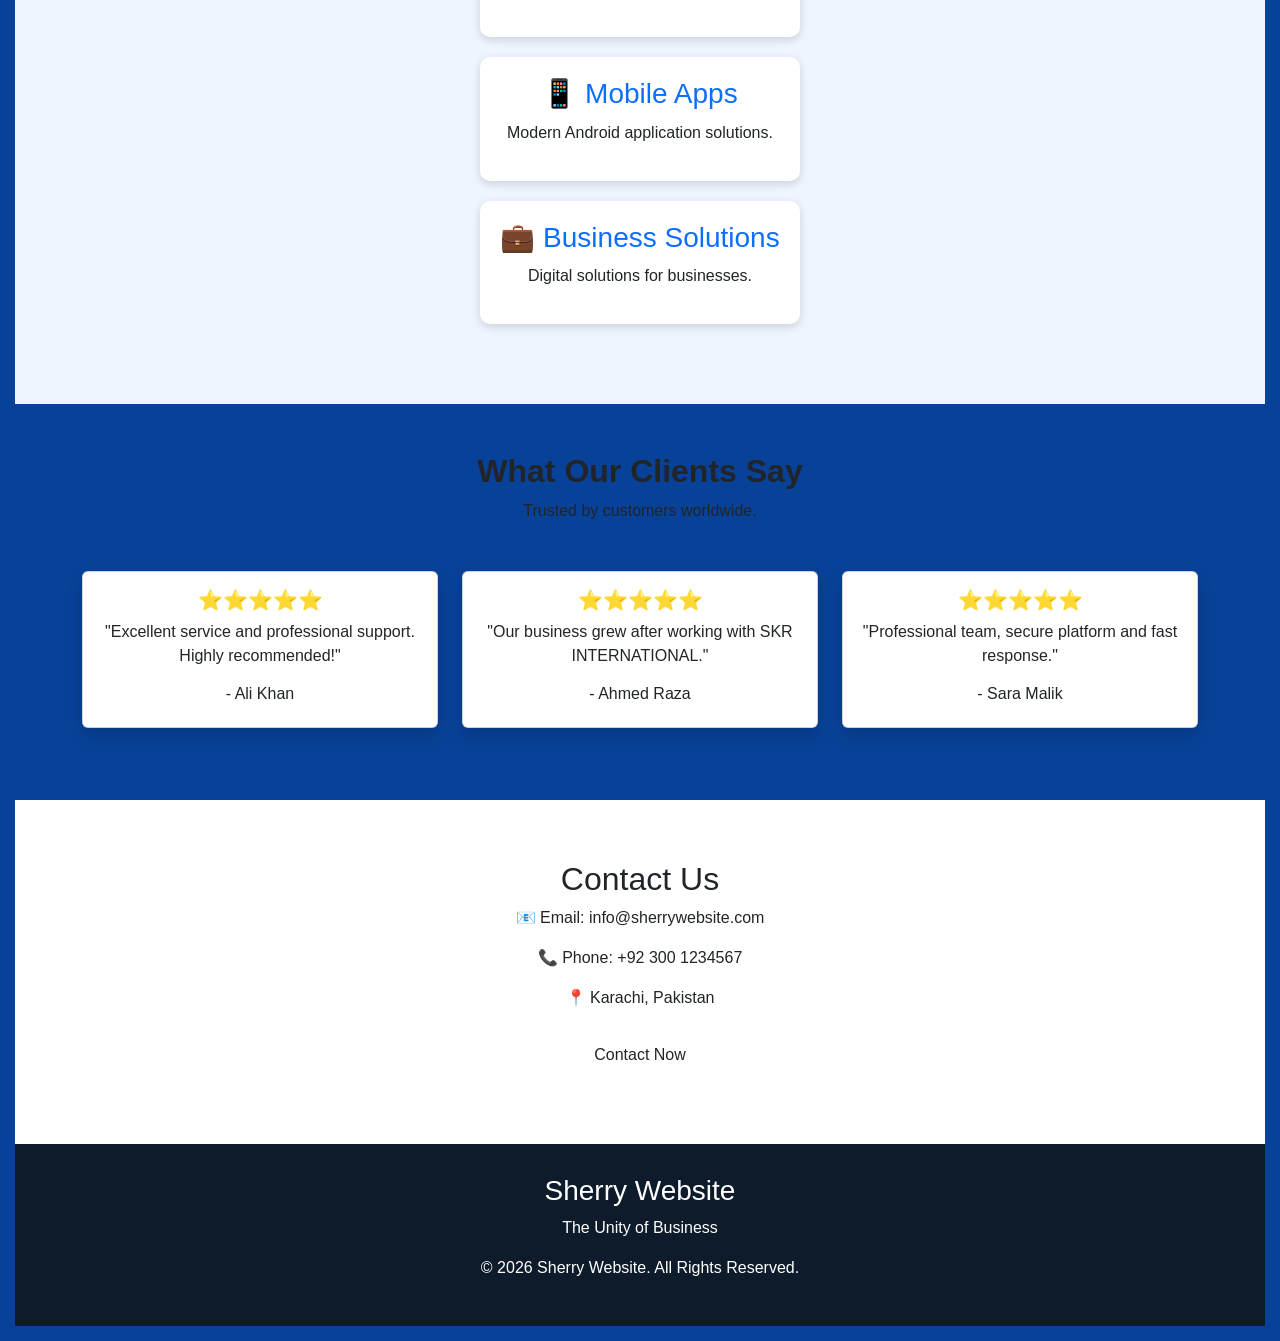
==== commit 88ecfd74: "Update website title and navbar branding" ====
--- a/index.html
+++ b/index.html
@@ -10,7 +10,9 @@
 <body>
 
 <header>
-    <h1>🌐 Sherry Website</h1>
+    <h1>
+    SKR INTERNATIONAL
+    </h1>
     <p>The Unity of Business</p>
 </header>
 
@@ -19,7 +21,10 @@
   <div class="container">
 
     <a class="navbar-brand fw-bold" href="index.html">
-      🌐 Sherry Website
+    <a class="navbar-brand fw-bold" href="index.html">
+    <img src="images/logo.png" width="40" height="40" alt="Logo">
+    SKR INTERNATIONAL
+    </a>
     </a>
 
     <button class="navbar-toggler" type="button" data-bs-toggle="collapse" data-bs-target="#menu">
--- a/style.css
+++ b/style.css
@@ -320,3 +320,26 @@
     font-size:50px;
     margin-bottom:15px;
 }
+.card{
+    border:none;
+    border-radius:15px;
+}
+
+.card:hover{
+    transform:translateY(-8px);
+    transition:0.3s;
+}
+form{
+    max-width:600px;
+    margin:auto;
+}
+
+.form-control{
+    border-radius:10px;
+    padding:12px;
+}
+
+form button{
+    border-radius:10px;
+    padding:12px;
+}
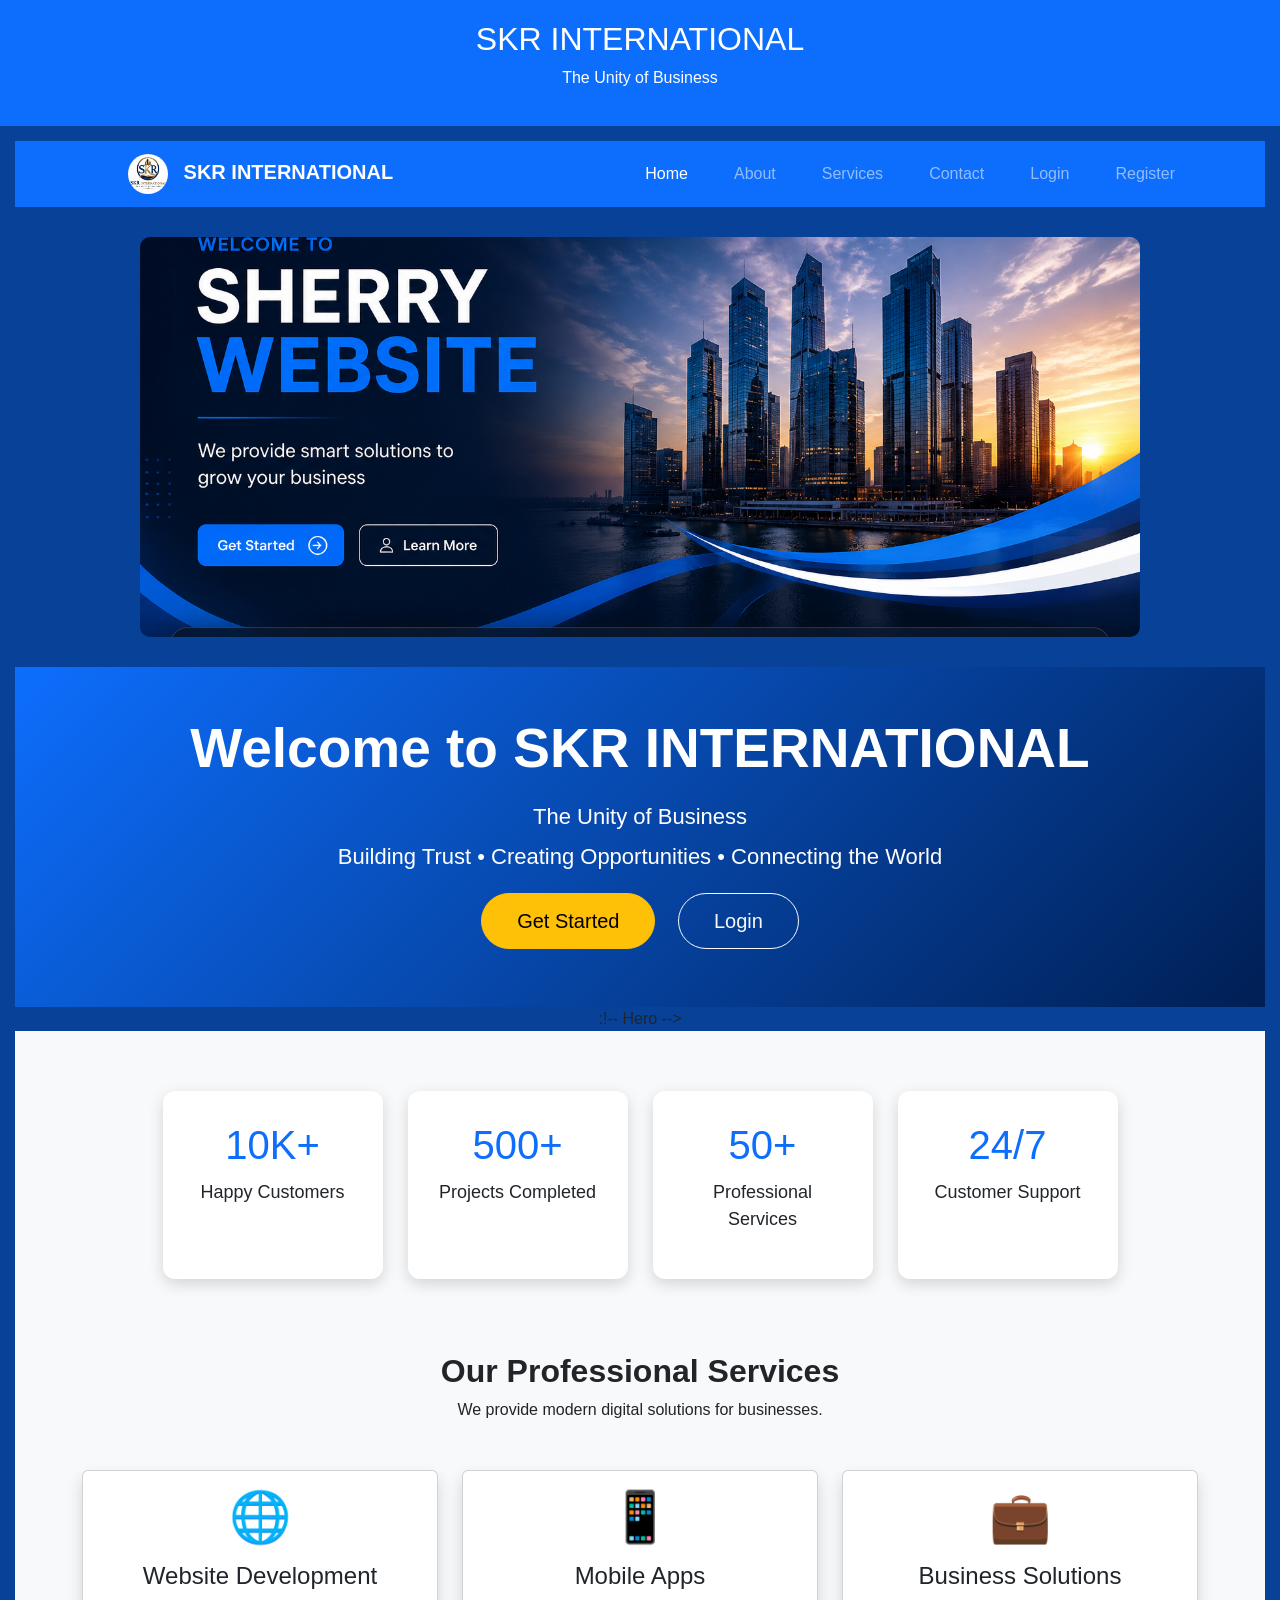
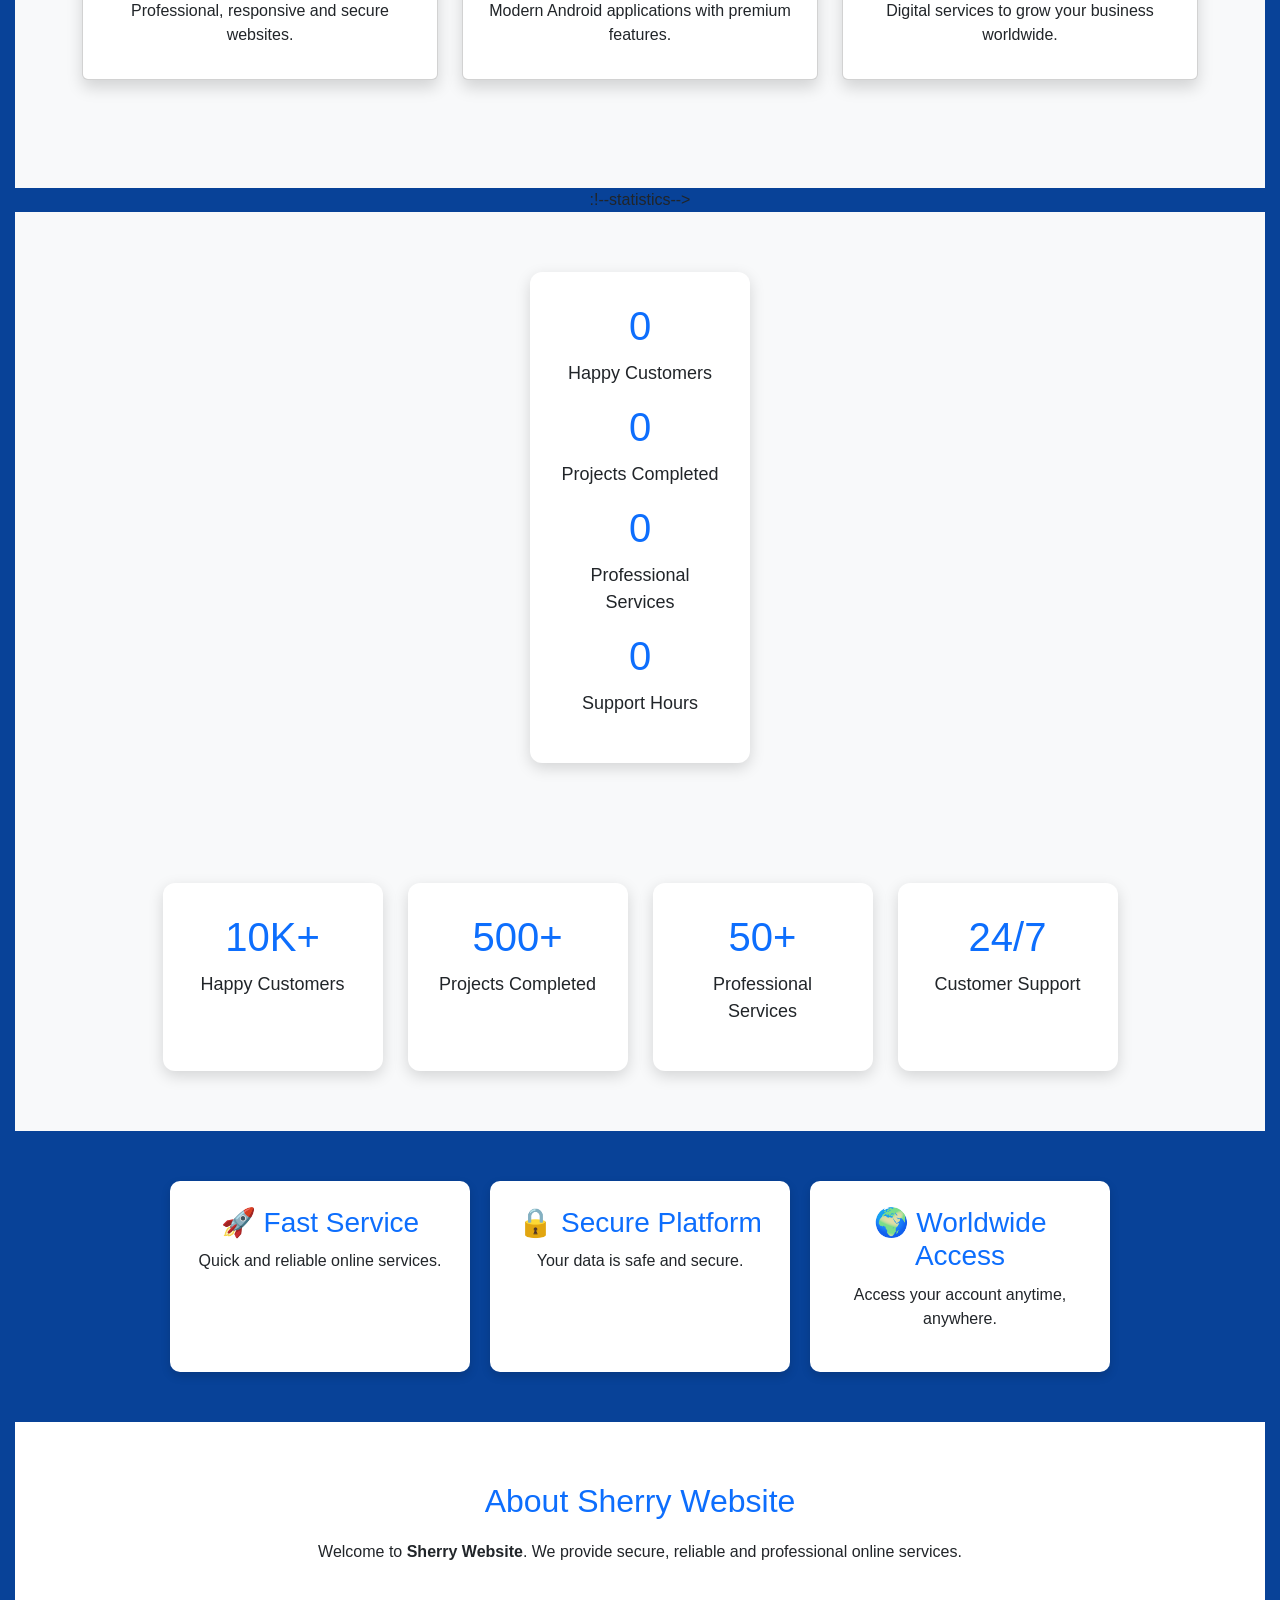
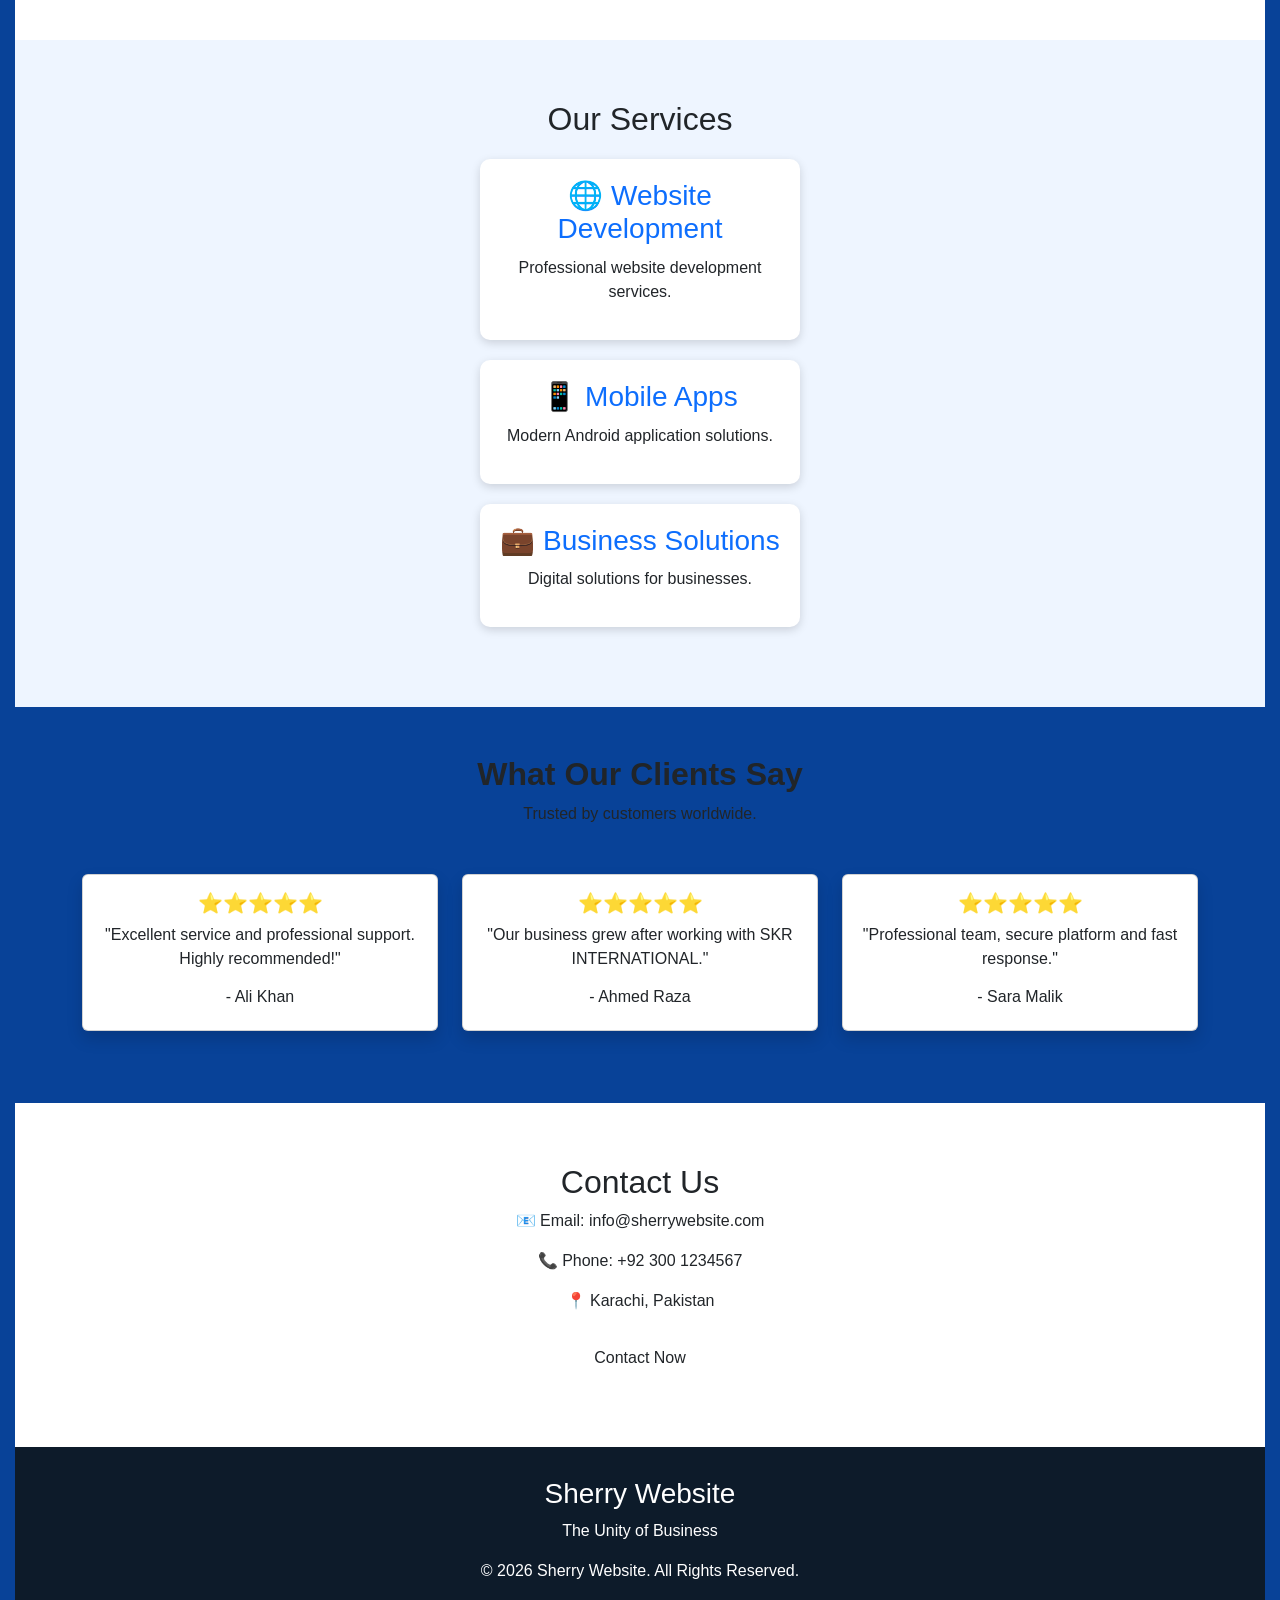
==== commit a042e0a9: "Replace static stats with counter elements" ====
--- a/index.html
+++ b/index.html
@@ -166,24 +166,17 @@
     <section class="stats">
 
     <div class="stat-box">
-        <h2>10K+</h2>
-        <p>Happy Customers</p>
-    </div>
-
-    <div class="stat-box">
-        <h2>500+</h2>
-        <p>Projects Completed</p>
-    </div>
-
-    <div class="stat-box">
-        <h2>50+</h2>
-        <p>Professional Services</p>
-    </div>
-
-    <div class="stat-box">
-        <h2>24/7</h2>
-        <p>Customer Support</p>
-    </div>
+    <h2 class="counter" data-target="10000">0</h2>
+<p>Happy Customers</p>
+
+<h2 class="counter" data-target="500">0</h2>
+<p>Projects Completed</p>
+
+<h2 class="counter" data-target="50">0</h2>
+<p>Professional Services</p>
+
+<h2 class="counter" data-target="24">0</h2>
+<p>Support Hours</p>
 
     </section>
 <!-- Features -->
--- a/style.css
+++ b/style.css
@@ -343,3 +343,7 @@
     border-radius:10px;
     padding:12px;
 }
+.navbar-brand img{
+    border-radius:50%;
+    margin-right:10px;
+}
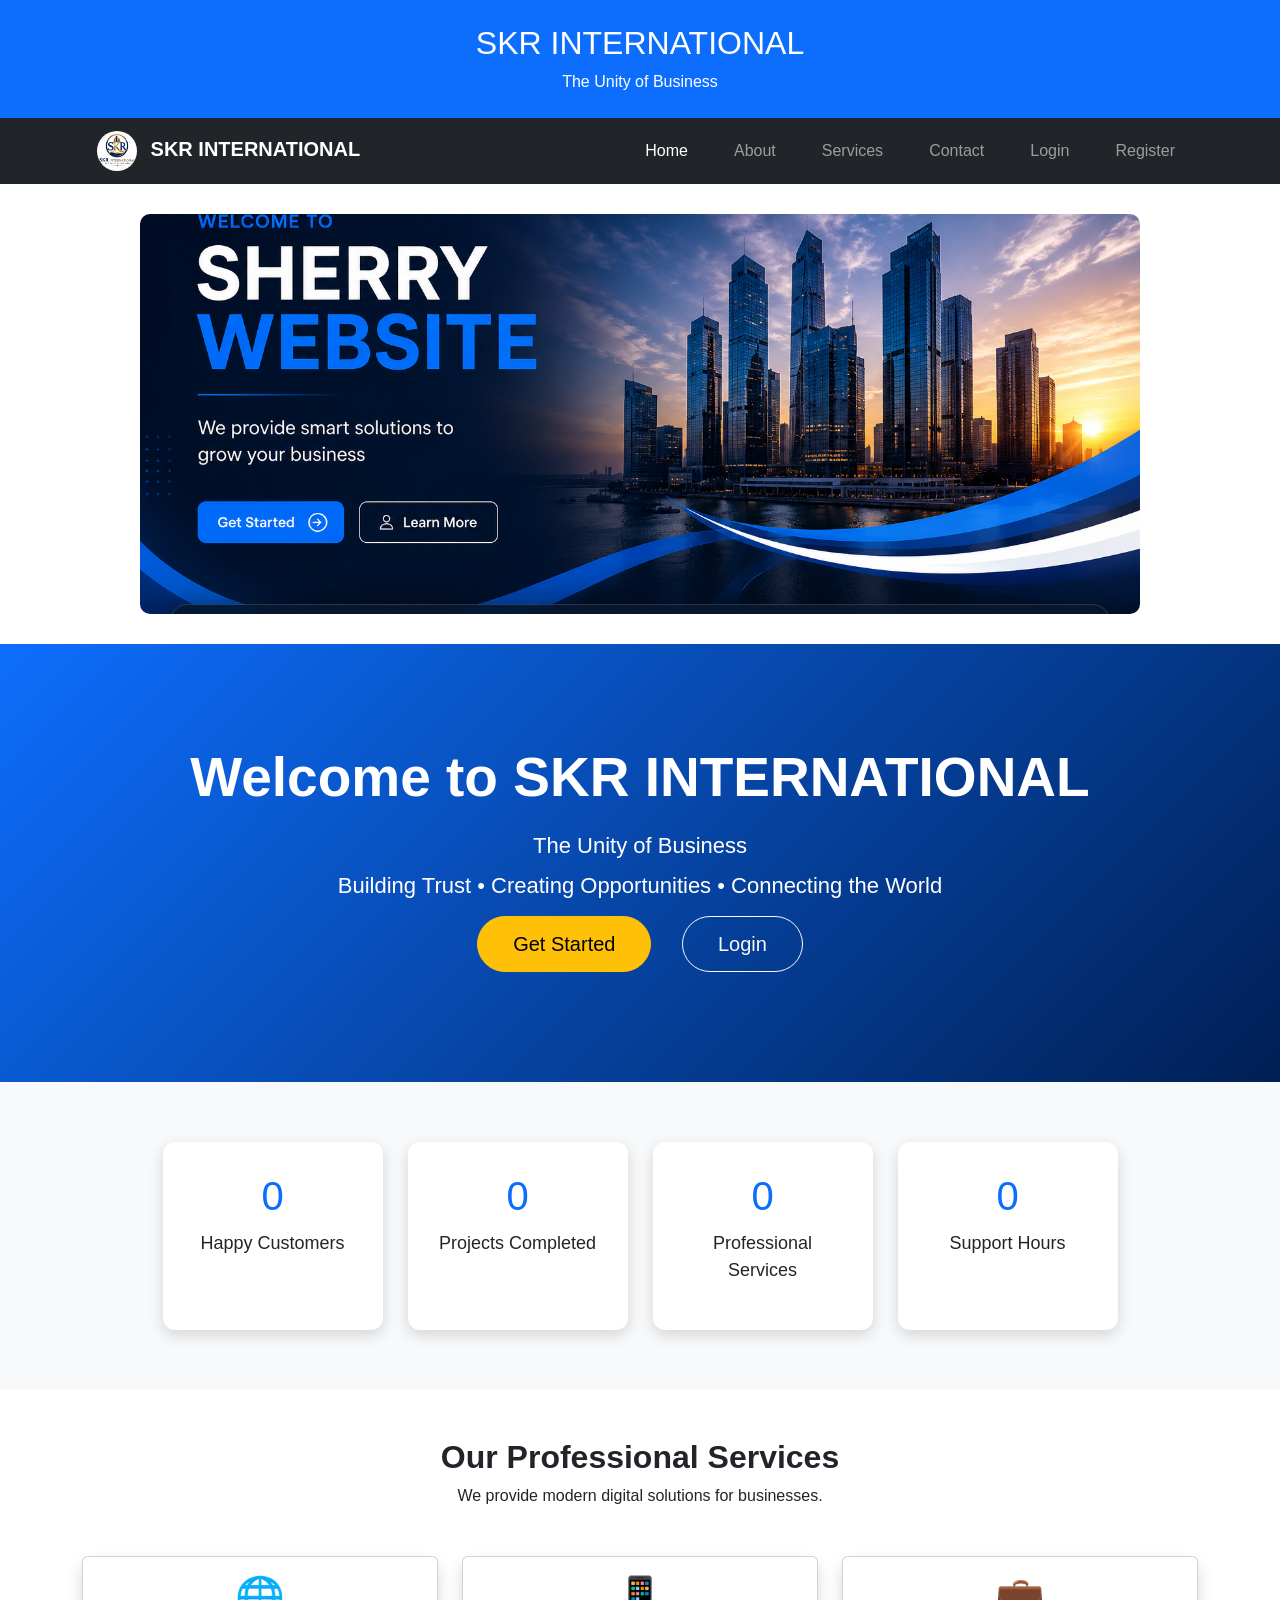
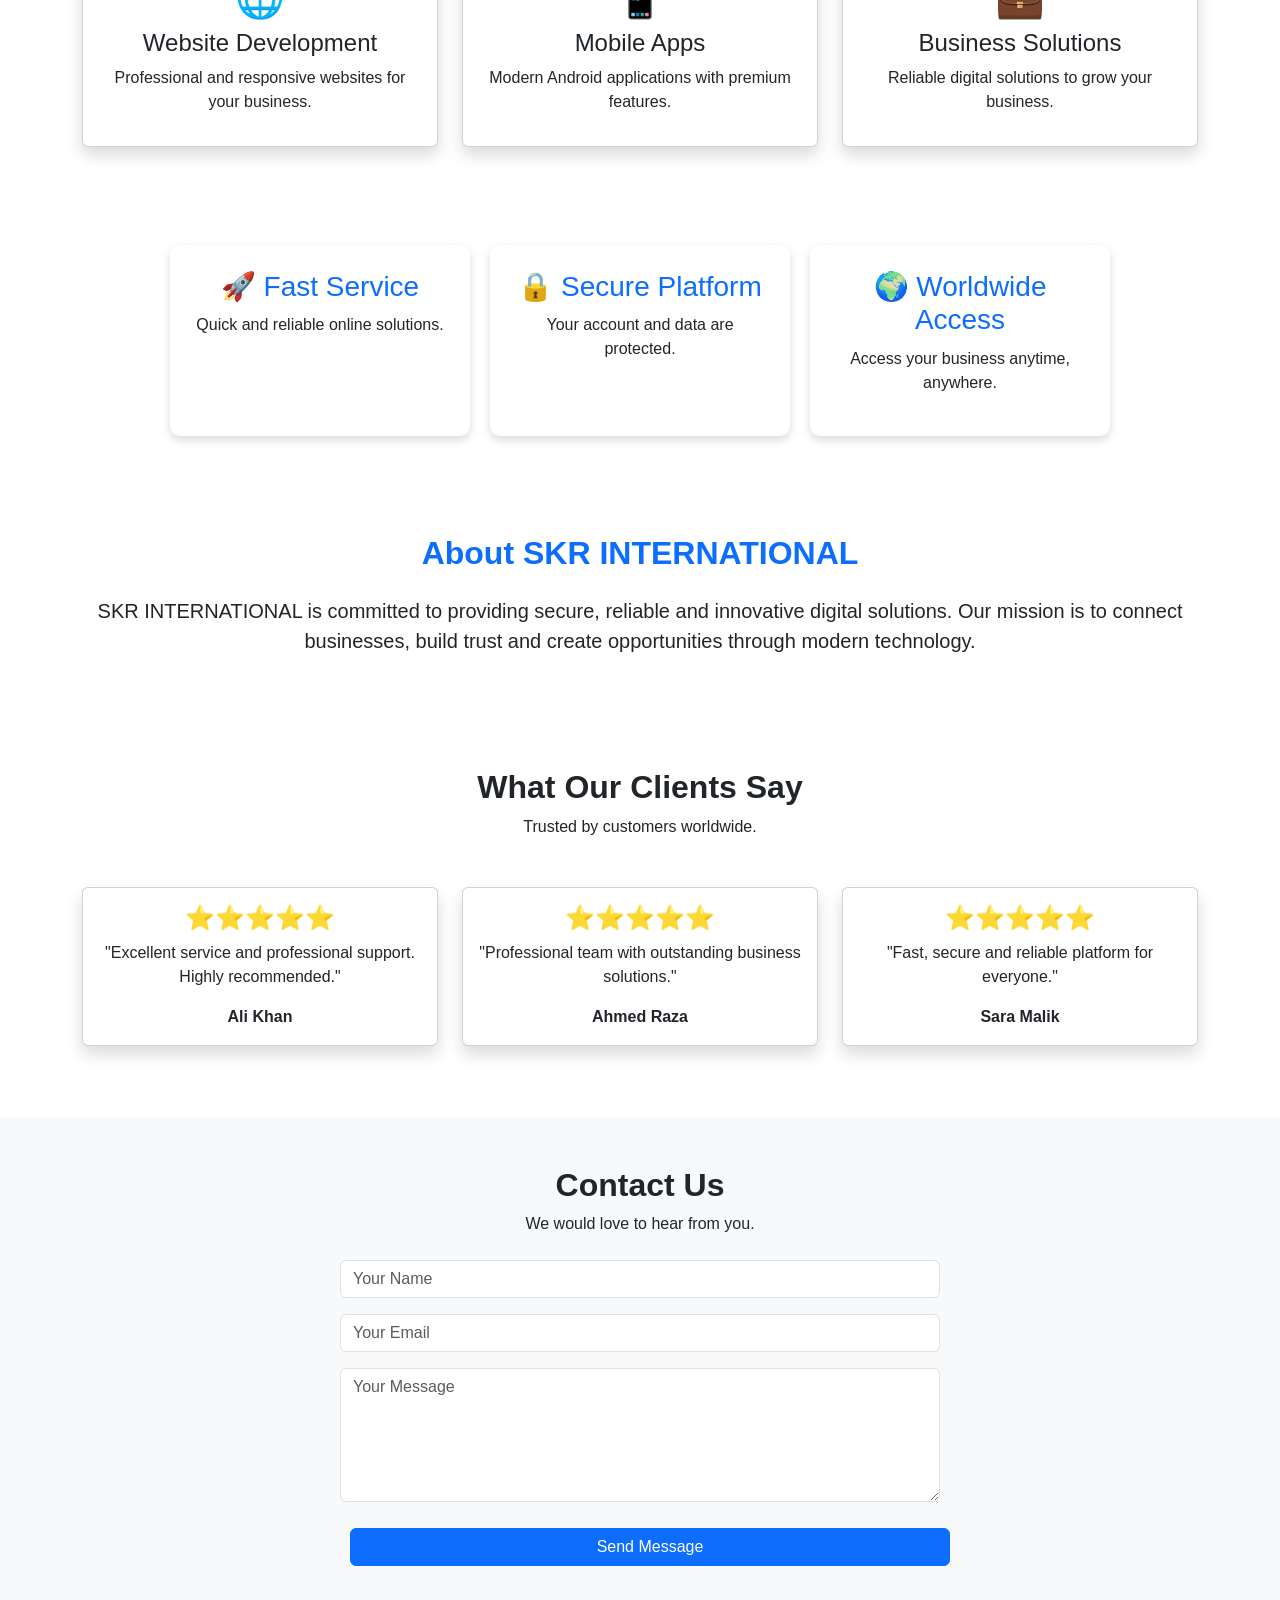
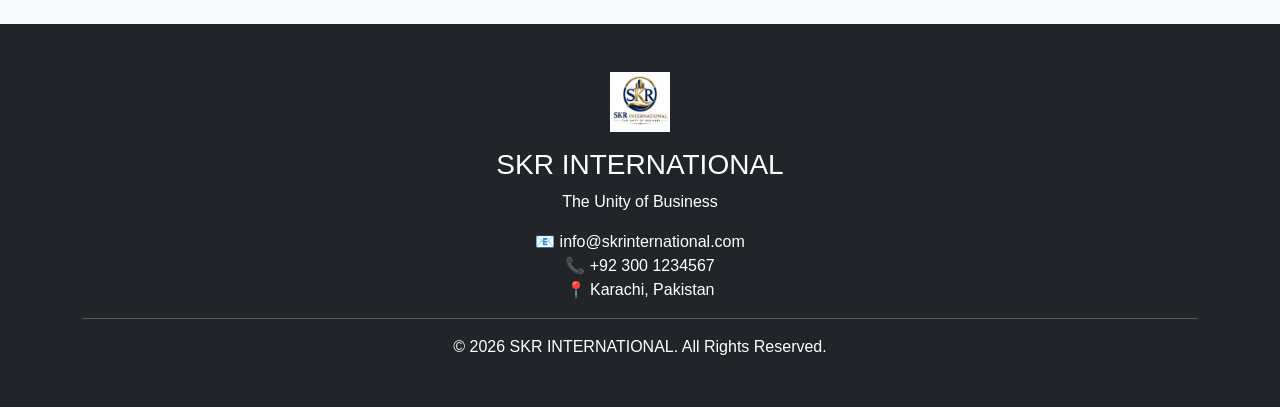
==== commit a9cd1722: "Revamp index.html for SKR INTERNATIONAL branding Updated the website structure and content for SKR I" ====
--- a/index.html
+++ b/index.html
@@ -1,124 +1,163 @@
 <!DOCTYPE html>
 <html lang="en">
+
 <head>
-    <meta charset="UTF-8">
-    <meta name="viewport" content="width=device-width, initial-scale=1.0">
-    <title>Sherry Website</title>
-    <link rel="stylesheet" href="style.css">
-    <link href="https://cdn.jsdelivr.net/npm/bootstrap@5.3.7/dist/css/bootstrap.min.css" rel="stylesheet">
+
+<meta charset="UTF-8">
+<meta name="viewport" content="width=device-width, initial-scale=1.0">
+
+<title>SKR INTERNATIONAL</title>
+
+<link rel="stylesheet" href="style.css">
+
+<link href="https://cdn.jsdelivr.net/npm/bootstrap@5.3.7/dist/css/bootstrap.min.css" rel="stylesheet">
+
 </head>
+
 <body>
 
-<header>
-    <h1>
-    SKR INTERNATIONAL
-    </h1>
-    <p>The Unity of Business</p>
+<!-- Header -->
+
+<header class="text-center bg-primary text-white py-4">
+
+<h1>SKR INTERNATIONAL</h1>
+
+<p class="mb-0">The Unity of Business</p>
+
 </header>
 
-<nav>
-    <nav class="navbar navbar-expand-lg navbar-dark bg-primary">
-  <div class="container">
-
-    <a class="navbar-brand fw-bold" href="index.html">
-    <a class="navbar-brand fw-bold" href="index.html">
-    <img src="images/logo.png" width="40" height="40" alt="Logo">
-    SKR INTERNATIONAL
-    </a>
-    </a>
-
-    <button class="navbar-toggler" type="button" data-bs-toggle="collapse" data-bs-target="#menu">
-      <span class="navbar-toggler-icon"></span>
-    </button>
-
-    <div class="collapse navbar-collapse" id="menu">
-
-      <ul class="navbar-nav ms-auto">
-
-        <li class="nav-item">
-          <a class="nav-link active" href="index.html">Home</a>
-        </li>
-
-        <li class="nav-item">
-          <a class="nav-link" href="about.html">About</a>
-        </li>
-
-        <li class="nav-item">
-          <a class="nav-link" href="services.html">Services</a>
-        </li>
-
-        <li class="nav-item">
-          <a class="nav-link" href="contact.html">Contact</a>
-        </li>
-
-        <li class="nav-item">
-          <a class="nav-link" href="login.html">Login</a>
-        </li>
-
-        <li class="nav-item">
-          <a class="nav-link" href="register.html">Register</a>
-        </li>
-
-      </ul>
-
-    </div>
-
-  </div>
+<!-- Navbar -->
+
+<nav class="navbar navbar-expand-lg navbar-dark bg-dark">
+
+<div class="container">
+
+<a class="navbar-brand fw-bold" href="index.html">
+
+<img src="images/logo.png" width="40" height="40" class="me-2">
+
+SKR INTERNATIONAL
+
+</a>
+
+<button class="navbar-toggler" type="button" data-bs-toggle="collapse" data-bs-target="#menu">
+
+<span class="navbar-toggler-icon"></span>
+
+</button>
+
+<div class="collapse navbar-collapse" id="menu">
+
+<ul class="navbar-nav ms-auto">
+
+<li class="nav-item">
+<a class="nav-link active" href="index.html">Home</a>
+</li>
+
+<li class="nav-item">
+<a class="nav-link" href="about.html">About</a>
+</li>
+
+<li class="nav-item">
+<a class="nav-link" href="services.html">Services</a>
+</li>
+
+<li class="nav-item">
+<a class="nav-link" href="contact.html">Contact</a>
+</li>
+
+<li class="nav-item">
+<a class="nav-link" href="login.html">Login</a>
+</li>
+
+<li class="nav-item">
+<a class="nav-link" href="register.html">Register</a>
+</li>
+
+</ul>
+
+</div>
+
+</div>
+
 </nav>
 
 <!-- Image Slider -->
+
 <section class="slider">
-    <img src="images/slide1.jpg" class="slide active" alt="Slide 1">
-    <img src="images/slide2.jpg" class="slide" alt="Slide 2">
-    <img src="images/slide3.jpg" class="slide" alt="Slide 3">
+
+<img src="images/slide1.jpg" class="slide active" alt="Slide 1">
+
+<img src="images/slide2.jpg" class="slide" alt="Slide 2">
+
+<img src="images/slide3.jpg" class="slide" alt="Slide 3">
+
 </section>
-    
-    <section class="hero py-5 text-center text-white">
-
-    <div class="container">
-
-        <h1 class="display-4 fw-bold">
-            Welcome to SKR INTERNATIONAL
-        </h1>
-
-        <p class="lead mt-3">
-            The Unity of Business<br>
-            Building Trust • Creating Opportunities • Connecting the World
-        </p>
-
-        <a href="register.html" class="btn btn-warning btn-lg mt-3 me-2">
-            Get Started
-        </a>
-
-        <a href="login.html" class="btn btn-outline-light btn-lg mt-3">
-            Login
-        </a>
-
-    </div>
-
-    </section>
-    :!-- Hero -->
+
+<!-- Hero Section -->
+
+<section class="hero text-center text-white">
+
+<div class="container">
+
+<h1 class="display-4 fw-bold">
+
+Welcome to SKR INTERNATIONAL
+
+</h1>
+
+<p class="lead mt-3">
+
+The Unity of Business
+
+<br>
+
+Building Trust • Creating Opportunities • Connecting the World
+
+</p>
+
+<a href="register.html" class="btn btn-warning btn-lg me-3">
+
+Get Started
+
+</a>
+
+<a href="login.html" class="btn btn-outline-light btn-lg">
+
+Login
+
+</a>
+
+</div>
+
+</section><!-- Statistics Section -->
+
 <section class="stats">
 
     <div class="stat-box">
-        <h2>10K+</h2>
+        <h2 class="counter" data-target="10000">0</h2>
         <p>Happy Customers</p>
     </div>
 
     <div class="stat-box">
-        <h2>500+</h2>
+        <h2 class="counter" data-target="500">0</h2>
         <p>Projects Completed</p>
     </div>
 
     <div class="stat-box">
-        <h2>50+</h2>
+        <h2 class="counter" data-target="50">0</h2>
         <p>Professional Services</p>
     </div>
 
     <div class="stat-box">
-        <h2>24/7</h2>
-        <p>Customer Support</p>
-    </div>
+        <h2 class="counter" data-target="24">0</h2>
+        <p>Support Hours</p>
+    </div>
+
+</section>
+
+<!-- Professional Services -->
+
 <section class="container py-5">
 
     <div class="text-center mb-5">
@@ -131,9 +170,9 @@
         <div class="col-md-4">
             <div class="card shadow h-100">
                 <div class="card-body text-center">
-                    <h3>🌐</h3>
+                    <h1>🌐</h1>
                     <h4>Website Development</h4>
-                    <p>Professional, responsive and secure websites.</p>
+                    <p>Professional and responsive websites for your business.</p>
                 </div>
             </div>
         </div>
@@ -141,7 +180,7 @@
         <div class="col-md-4">
             <div class="card shadow h-100">
                 <div class="card-body text-center">
-                    <h3>📱</h3>
+                    <h1>📱</h1>
                     <h4>Mobile Apps</h4>
                     <p>Modern Android applications with premium features.</p>
                 </div>
@@ -151,9 +190,9 @@
         <div class="col-md-4">
             <div class="card shadow h-100">
                 <div class="card-body text-center">
-                    <h3>💼</h3>
+                    <h1>💼</h1>
                     <h4>Business Solutions</h4>
-                    <p>Digital services to grow your business worldwide.</p>
+                    <p>Reliable digital solutions to grow your business.</p>
                 </div>
             </div>
         </div>
@@ -161,158 +200,211 @@
     </div>
 
 </section>
-</section>
-    :!--statistics-->
-    <section class="stats">
-
-    <div class="stat-box">
-    <h2 class="counter" data-target="10000">0</h2>
-<p>Happy Customers</p>
-
-<h2 class="counter" data-target="500">0</h2>
-<p>Projects Completed</p>
-
-<h2 class="counter" data-target="50">0</h2>
-<p>Professional Services</p>
-
-<h2 class="counter" data-target="24">0</h2>
-<p>Support Hours</p>
-
-    </section>
-<!-- Features -->
-    <section class="stats">
-
-    <div class="stat-box">
-        <h2>10K+</h2>
-        <p>Happy Customers</p>
-    </div>
-
-    <div class="stat-box">
-        <h2>500+</h2>
-        <p>Projects Completed</p>
-    </div>
-
-    <div class="stat-box">
-        <h2>50+</h2>
-        <p>Professional Services</p>
-    </div>
-
-    <div class="stat-box">
-        <h2>24/7</h2>
-        <p>Customer Support</p>
-    </div>
-
-    </section>
+
+<!-- Why Choose Us -->
+
 <section class="features">
 
     <div class="box">
         <h3>🚀 Fast Service</h3>
-        <p>Quick and reliable online services.</p>
+        <p>Quick and reliable online solutions.</p>
     </div>
 
     <div class="box">
         <h3>🔒 Secure Platform</h3>
-        <p>Your data is safe and secure.</p>
+        <p>Your account and data are protected.</p>
     </div>
 
     <div class="box">
         <h3>🌍 Worldwide Access</h3>
-        <p>Access your account anytime, anywhere.</p>
+        <p>Access your business anytime, anywhere.</p>
+    </div>
+
+</section><!-- About Company -->
+
+<section class="about py-5">
+
+    <div class="container text-center">
+
+        <h2 class="fw-bold mb-4">About SKR INTERNATIONAL</h2>
+
+        <p class="lead">
+            SKR INTERNATIONAL is committed to providing secure, reliable and innovative
+            digital solutions. Our mission is to connect businesses, build trust and
+            create opportunities through modern technology.
+        </p>
+
     </div>
 
 </section>
 
-<!-- About -->
-<section class="about">
-    <h2>About Sherry Website</h2>
-    <p>
-        Welcome to <strong>Sherry Website</strong>. We provide secure,
-        reliable and professional online services.
-    </p>
+<!-- Customer Testimonials -->
+
+<section class="container py-5">
+
+    <div class="text-center mb-5">
+
+        <h2 class="fw-bold">What Our Clients Say</h2>
+
+        <p>Trusted by customers worldwide.</p>
+
+    </div>
+
+    <div class="row">
+
+        <div class="col-md-4 mb-4">
+
+            <div class="card shadow h-100">
+
+                <div class="card-body text-center">
+
+                    <h4>⭐⭐⭐⭐⭐</h4>
+
+                    <p>
+                        "Excellent service and professional support.
+                        Highly recommended."
+                    </p>
+
+                    <strong>Ali Khan</strong>
+
+                </div>
+
+            </div>
+
+        </div>
+
+        <div class="col-md-4 mb-4">
+
+            <div class="card shadow h-100">
+
+                <div class="card-body text-center">
+
+                    <h4>⭐⭐⭐⭐⭐</h4>
+
+                    <p>
+                        "Professional team with outstanding business solutions."
+                    </p>
+
+                    <strong>Ahmed Raza</strong>
+
+                </div>
+
+            </div>
+
+        </div>
+
+        <div class="col-md-4 mb-4">
+
+            <div class="card shadow h-100">
+
+                <div class="card-body text-center">
+
+                    <h4>⭐⭐⭐⭐⭐</h4>
+
+                    <p>
+                        "Fast, secure and reliable platform for everyone."
+                    </p>
+
+                    <strong>Sara Malik</strong>
+
+                </div>
+
+            </div>
+
+        </div>
+
+    </div>
+
 </section>
 
-<!-- Services -->
-<section class="services">
-    <h2>Our Services</h2>
-
-    <div class="service-box">
-        <h3>🌐 Website Development</h3>
-        <p>Professional website development services.</p>
-    </div>
-
-    <div class="service-box">
-        <h3>📱 Mobile Apps</h3>
-        <p>Modern Android application solutions.</p>
-    </div>
-
-    <div class="service-box">
-        <h3>💼 Business Solutions</h3>
-        <p>Digital solutions for businesses.</p>
-    </div>
-</section>
-<section class="container py-5">
-
-    <div class="text-center mb-5">
-        <h2 class="fw-bold">What Our Clients Say</h2>
-        <p>Trusted by customers worldwide.</p>
-    </div>
-
-    <div class="row">
-
-        <div class="col-md-4 mb-4">
-            <div class="card shadow h-100">
-                <div class="card-body text-center">
-                    <h5>⭐⭐⭐⭐⭐</h5>
-                    <p>"Excellent service and professional support. Highly recommended!"</p>
-                    <h6>- Ali Khan</h6>
-                </div>
-            </div>
-        </div>
-
-        <div class="col-md-4 mb-4">
-            <div class="card shadow h-100">
-                <div class="card-body text-center">
-                    <h5>⭐⭐⭐⭐⭐</h5>
-                    <p>"Our business grew after working with SKR INTERNATIONAL."</p>
-                    <h6>- Ahmed Raza</h6>
-                </div>
-            </div>
-        </div>
-
-        <div class="col-md-4 mb-4">
-            <div class="card shadow h-100">
-                <div class="card-body text-center">
-                    <h5>⭐⭐⭐⭐⭐</h5>
-                    <p>"Professional team, secure platform and fast response."</p>
-                    <h6>- Sara Malik</h6>
-                </div>
-            </div>
-        </div>
-
-    </div>
-
-</section>
 <!-- Contact -->
-<section class="contact">
-    <h2>Contact Us</h2>
-
-    <p>📧 Email: info@sherrywebsite.com</p>
-    <p>📞 Phone: +92 300 1234567</p>
-    <p>📍 Karachi, Pakistan</p>
-
-    <a href="contact.html" class="btn">Contact Now</a>
-</section>
-
-<footer>
-    <div class="footer-content">
-        <h3>Sherry Website</h3>
+
+<section class="contact py-5 bg-light">
+
+    <div class="container">
+
+        <div class="text-center mb-4">
+
+            <h2 class="fw-bold">Contact Us</h2>
+
+            <p>We would love to hear from you.</p>
+
+        </div>
+
+        <form>
+
+            <div class="mb-3">
+
+                <input type="text"
+                       class="form-control"
+                       placeholder="Your Name"
+                       required>
+
+            </div>
+
+            <div class="mb-3">
+
+                <input type="email"
+                       class="form-control"
+                       placeholder="Your Email"
+                       required>
+
+            </div>
+
+            <div class="mb-3">
+
+                <textarea class="form-control"
+                          rows="5"
+                          placeholder="Your Message"
+                          required></textarea>
+
+            </div>
+
+            <button class="btn btn-primary w-100">
+
+                Send Message
+
+            </button>
+
+        </form>
+
+    </div>
+
+</section><!-- Footer -->
+
+<footer class="bg-dark text-white py-5">
+
+    <div class="container text-center">
+
+        <img src="images/logo.png" width="60" alt="SKR Logo">
+
+        <h3 class="mt-3">SKR INTERNATIONAL</h3>
+
         <p>The Unity of Business</p>
-        <p>© 2026 Sherry Website. All Rights Reserved.</p>
-    </div>
+
+        <p>
+            📧 info@skrinternational.com<br>
+            📞 +92 300 1234567<br>
+            📍 Karachi, Pakistan
+        </p>
+
+        <hr class="bg-light">
+
+        <p class="mb-0">
+            © 2026 SKR INTERNATIONAL. All Rights Reserved.
+        </p>
+
+    </div>
+
 </footer>
 
+<!-- Bootstrap JS -->
+
+<script src="https://cdn.jsdelivr.net/npm/bootstrap@5.3.7/dist/js/bootstrap.bundle.min.js"></script>
+
+<!-- Custom JavaScript -->
+
 <script src="script.js"></script>
-<script src="https://cdn.jsdelivr.net/npm/bootstrap@5.3.7/dist/js/bootstrap.bundle.min.js"></script>
+
 </body>
 </html>
-
--- a/style.css
+++ b/style.css
@@ -347,3 +347,28 @@
     border-radius:50%;
     margin-right:10px;
 }
+// Animated Counter
+
+const counters = document.querySelectorAll(".counter");
+
+counters.forEach(counter => {
+
+    const updateCounter = () => {
+
+        const target = +counter.getAttribute("data-target");
+        const count = +counter.innerText;
+
+        const increment = Math.ceil(target / 100);
+
+        if (count < target) {
+            counter.innerText = count + increment;
+            setTimeout(updateCounter, 20);
+        } else {
+            counter.innerText = target;
+        }
+
+    };
+
+    updateCounter();
+
+});
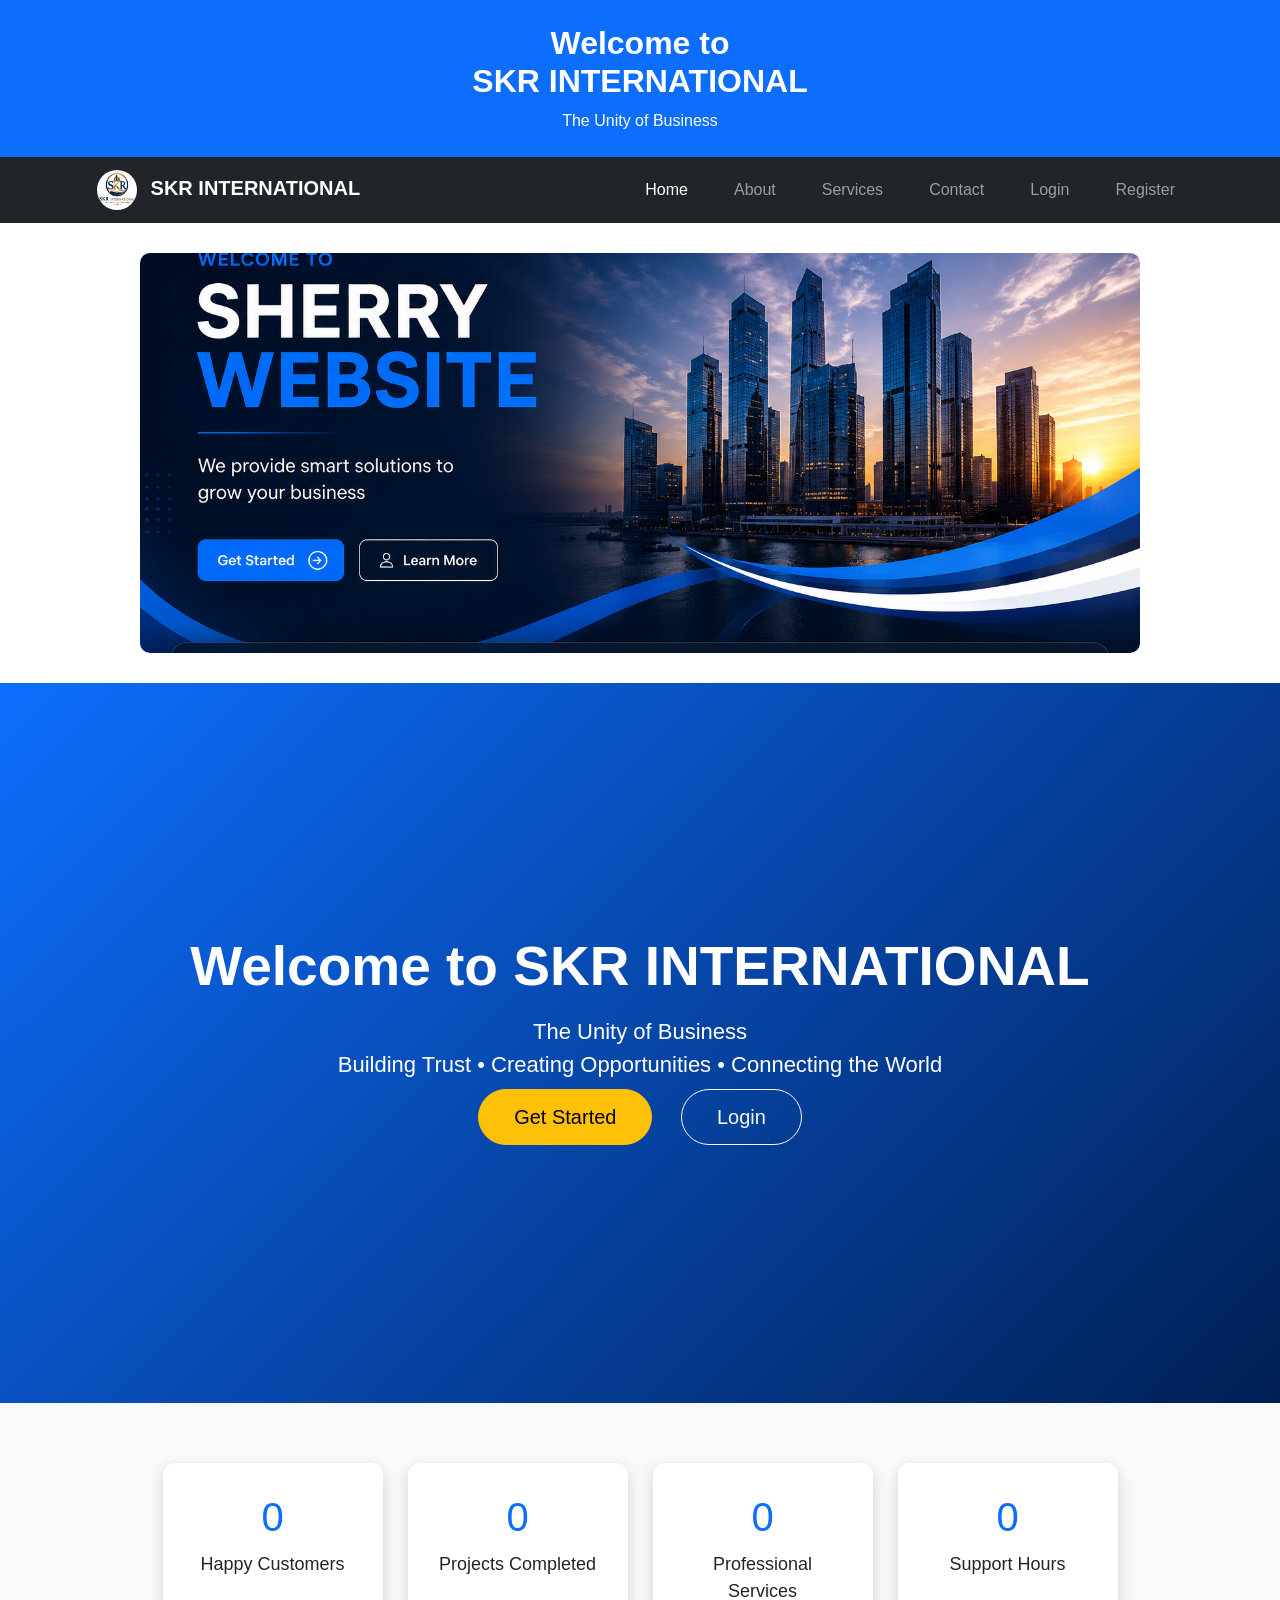
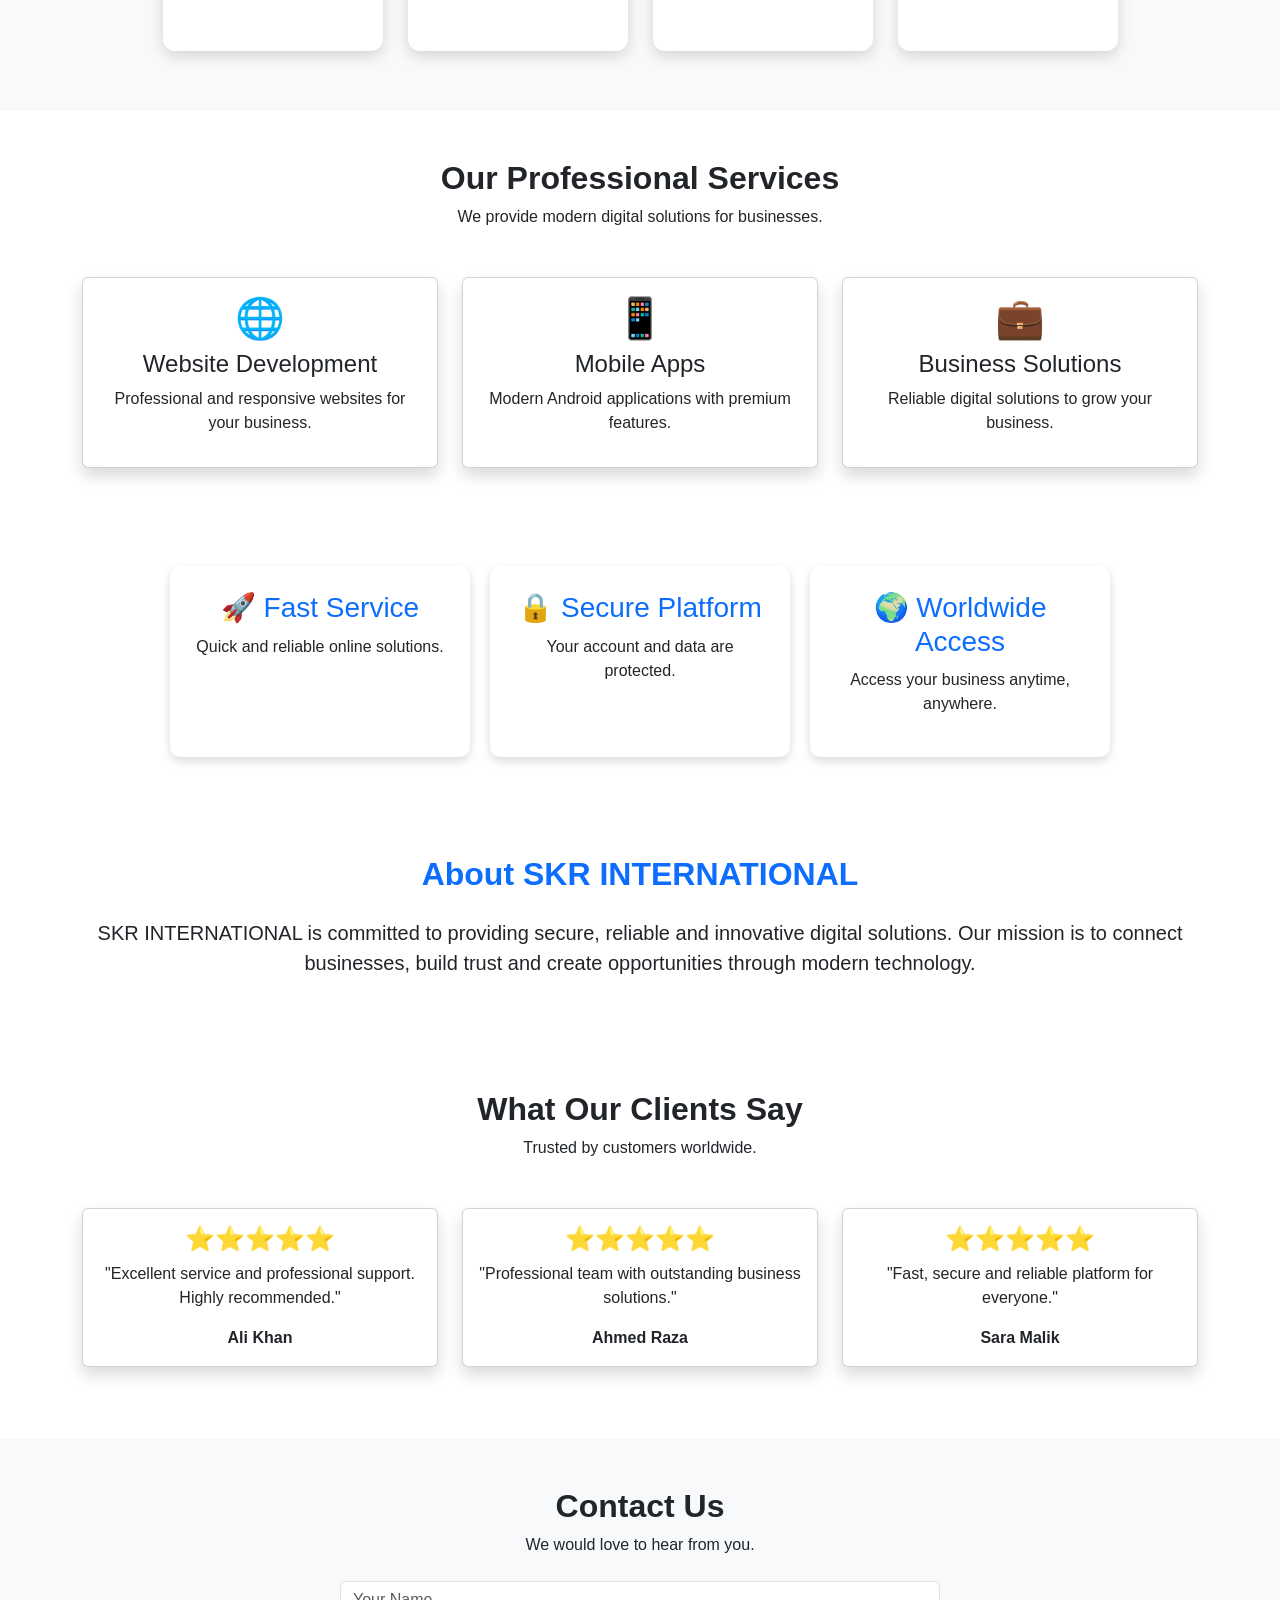
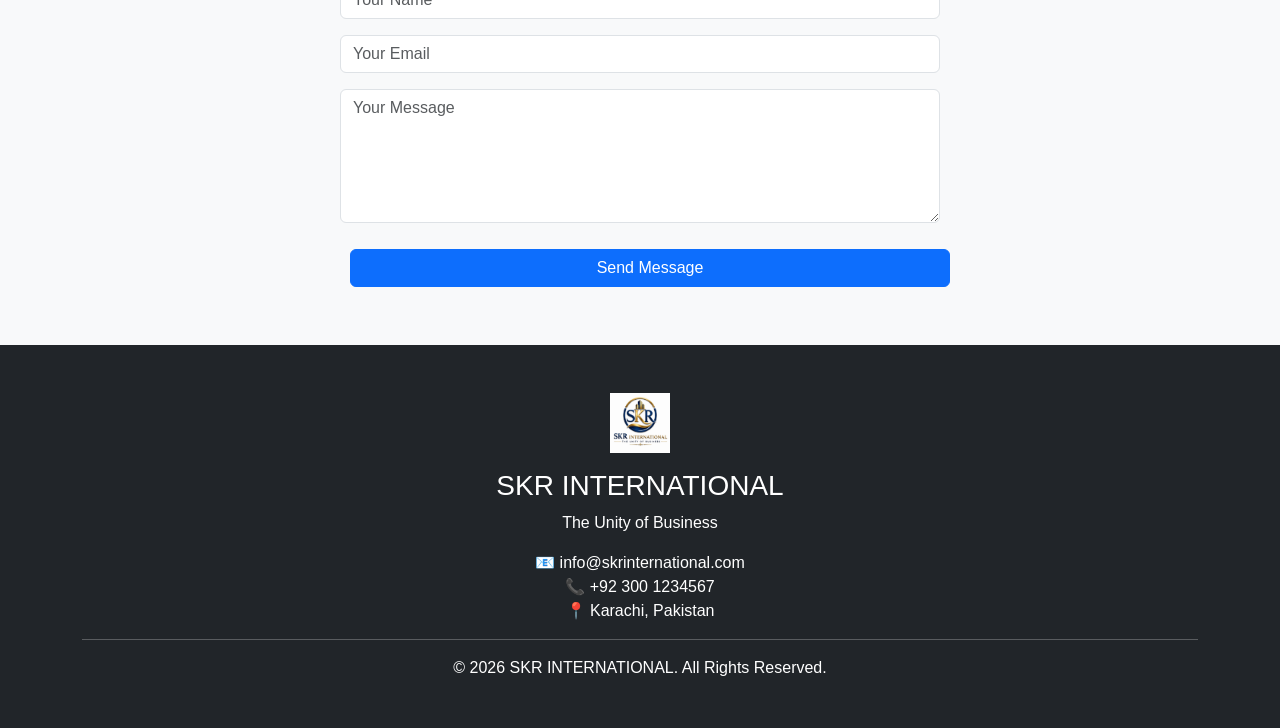
==== commit 417302e6: "Remove duplicate header from index.html Removed duplicate header element for clarity." ====
--- a/index.html
+++ b/index.html
@@ -19,8 +19,10 @@
 <!-- Header -->
 
 <header class="text-center bg-primary text-white py-4">
-
-<h1>SKR INTERNATIONAL</h1>
+<h1 class="fw-bold">
+Welcome to<br>
+SKR INTERNATIONAL
+</h1>
 
 <p class="mb-0">The Unity of Business</p>
 
--- a/style.css
+++ b/style.css
@@ -181,22 +181,26 @@
     color:white;
     text-align:center;
     padding:80px 20px;
-}
-
-.hero-content{
-    max-width:800px;
-    margin:auto;
-}
-
-.hero h2{
-    font-size:48px;
-    margin-bottom:20px;
+    min-height:80vh;
+
+    display:flex;
+    align-items:center;
+    justify-content:center;
+}
+
+.hero h1{
+    font-size:clamp(2rem, 8vw, 4rem);
+    font-weight:700;
+    line-height:1.2;
 }
 
 .hero p{
-    font-size:20px;
-    line-height:1.8;
-    margin-bottom:30px;
+    font-size:clamp(1rem, 4vw, 1.4rem);
+    margin:20px 0;
+}
+
+.hero .btn{
+    margin:8px;
 }
 
 .btn{
